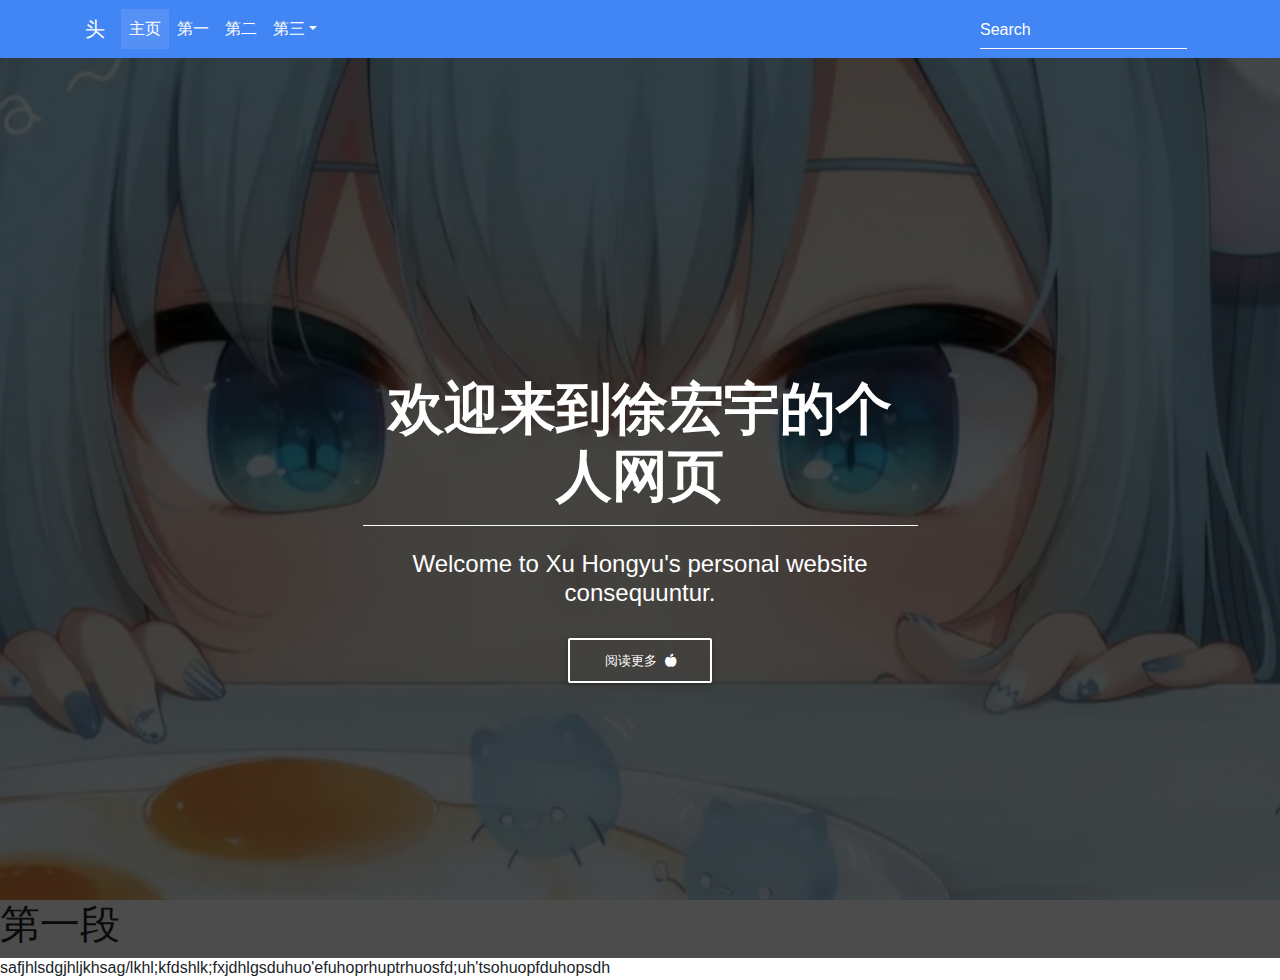
==== index.html @ ffb12f93 "Update index.html" ====
<!DOCTYPE html>
<html lang="en">

<head>
    <meta charset="UTF-8">
    <meta http-equiv="X-UA-Compatible" content="IE=edge">
    <meta name="viewport" content="width=<device-width>, initial-scale=1.0">
    <!-- MDB icon -->
    <link rel="icon" href="picture/x.ico" type="image/x-icon">
    <!-- Font Awesome -->
    <link rel="stylesheet" href="https://use.fontawesome.com/releases/v5.11.2/css/all.css">
    <!-- Bootstrap core CSS -->
    <link rel="stylesheet" href="css/bootstrap.min.css">
    <!-- Material Design Bootstrap -->
    <link rel="stylesheet" href="css/mdb.min.css">
    <!-- Your custom styles (optional) -->
    <link rel="stylesheet" href="css/style.css">
    <title>徐宏宇的个人网站主页</title>
</head>

<body>

    <!-- start your project here -->
    <!--Main Navigation-->
    <header>
        <nav class="navbar navbar-expand-lg navbar-dark primary-color">

            <div class="container">

                <!-- Navbar brand -->
                <a class="navbar-brand" href="#">头</a>

                <!-- Collapse button -->
                <button class="navbar-toggler" type="button" data-toggle="collapse" data-target="#basicExampleNav"
                    aria-controls="basicExampleNav" aria-expanded="false" aria-label="Toggle navigation">
                    <span class="navbar-toggler-icon"></span>
                </button>

                <!-- Collapsible content -->
                <div class="collapse navbar-collapse" id="basicExampleNav">

                    <!-- Links -->
                    <ul class="navbar-nav mr-auto">
                        <li class="nav-item active">
                            <a class="nav-link" href="#">主页
                                <span class="sr-only">(current)</span>
                            </a>
                        </li>
                        <li class="nav-item">
                            <a class="nav-link" href="#">第一</a>
                        </li>
                        <li class="nav-item">
                            <a class="nav-link" href="#">第二</a>
                        </li>

                        <!-- Dropdown -->
                        <li class="nav-item dropdown">
                            <a class="nav-link dropdown-toggle" id="navbarDropdownMenuLink" data-toggle="dropdown"
                                aria-haspopup="true" aria-expanded="false">第三</a>
                            <div class="dropdown-menu dropdown-primary" aria-labelledby="navbarDropdownMenuLink">
                                <a class="dropdown-item" href="#">1</a>
                                <a class="dropdown-item" href="#">2</a>
                                <a class="dropdown-item" href="#">3</a>
                            </div>
                        </li>

                    </ul>
                    <!-- Links -->

                    <form class="form-inline">
                        <div class="md-form my-0">
                            <input class="form-control mr-sm-2" type="text" placeholder="Search" aria-label="Search">
                        </div>
                    </form>
                </div>
                <!-- Collapsible content -->

            </div>

        </nav>
            <div id="intro" class="view">

                <div class="mask rgba-black-strong">

                    <div class="container-fluid d-flex align-items-center justify-content-center h-100">

                        <div class="row d-flex justify-content-center text-center">

                            <div class="col-md-10">

                                <!-- Heading -->
                                <h2 class="display-4 font-weight-bold white-text pt-5 mb-2">欢迎来到徐宏宇的个人网页</h2>

                                <!-- Divider -->
                                <hr class="hr-light">

                                <!-- Description -->
                                <h4 class="white-text my-4">
                                    Welcome to Xu Hongyu's personal website
                                    consequuntur.</h4>
                                <button type="button" class="btn btn-outline-white">阅读更多<i
                                        class="fas fa-apple-alt ml-2"></i></button>

                            </div>

                        </div>

                    </div>

                </div>

            </div>
            <!--/.Mask-->
        

    </header>
    <!--Main Navigation-->

    <!--Main layout-->
    <main>
        <section id="my1">

            <h1>
                第一段
            </h1>
            <row>
                safjhlsdgjhljkhsag/lkhl;kfdshlk;fxjdhlgsduhuo'efuhoprhuptrhuosfd;uh'tsohuopfduhopsdh
                
            </row>
        </section>

    </main>
    <!--Main layout-->

    <!--Footer-->
    <footer>

    </footer>
    <!--Footer-->
    <!-- end your project here -->
    <!-- jQuery -->
    <script type="text/javascript" src="js/jquery.min.js"></script>
    <!-- Bootstrap tooltips -->
    <script type="text/javascript" src="js/popper.min.js"></script>
    <!-- Bootstrap core JavaScript -->
    <script type="text/javascript" src="js/bootstrap.min.js"></script>
    <!-- MDB core JavaScript -->
    <script type="text/javascript" src="js/mdb.min.js"></script>
    <!-- Your custom scripts (optional) -->
    <script type="text/javascript">

    </script>
</body>

</html>
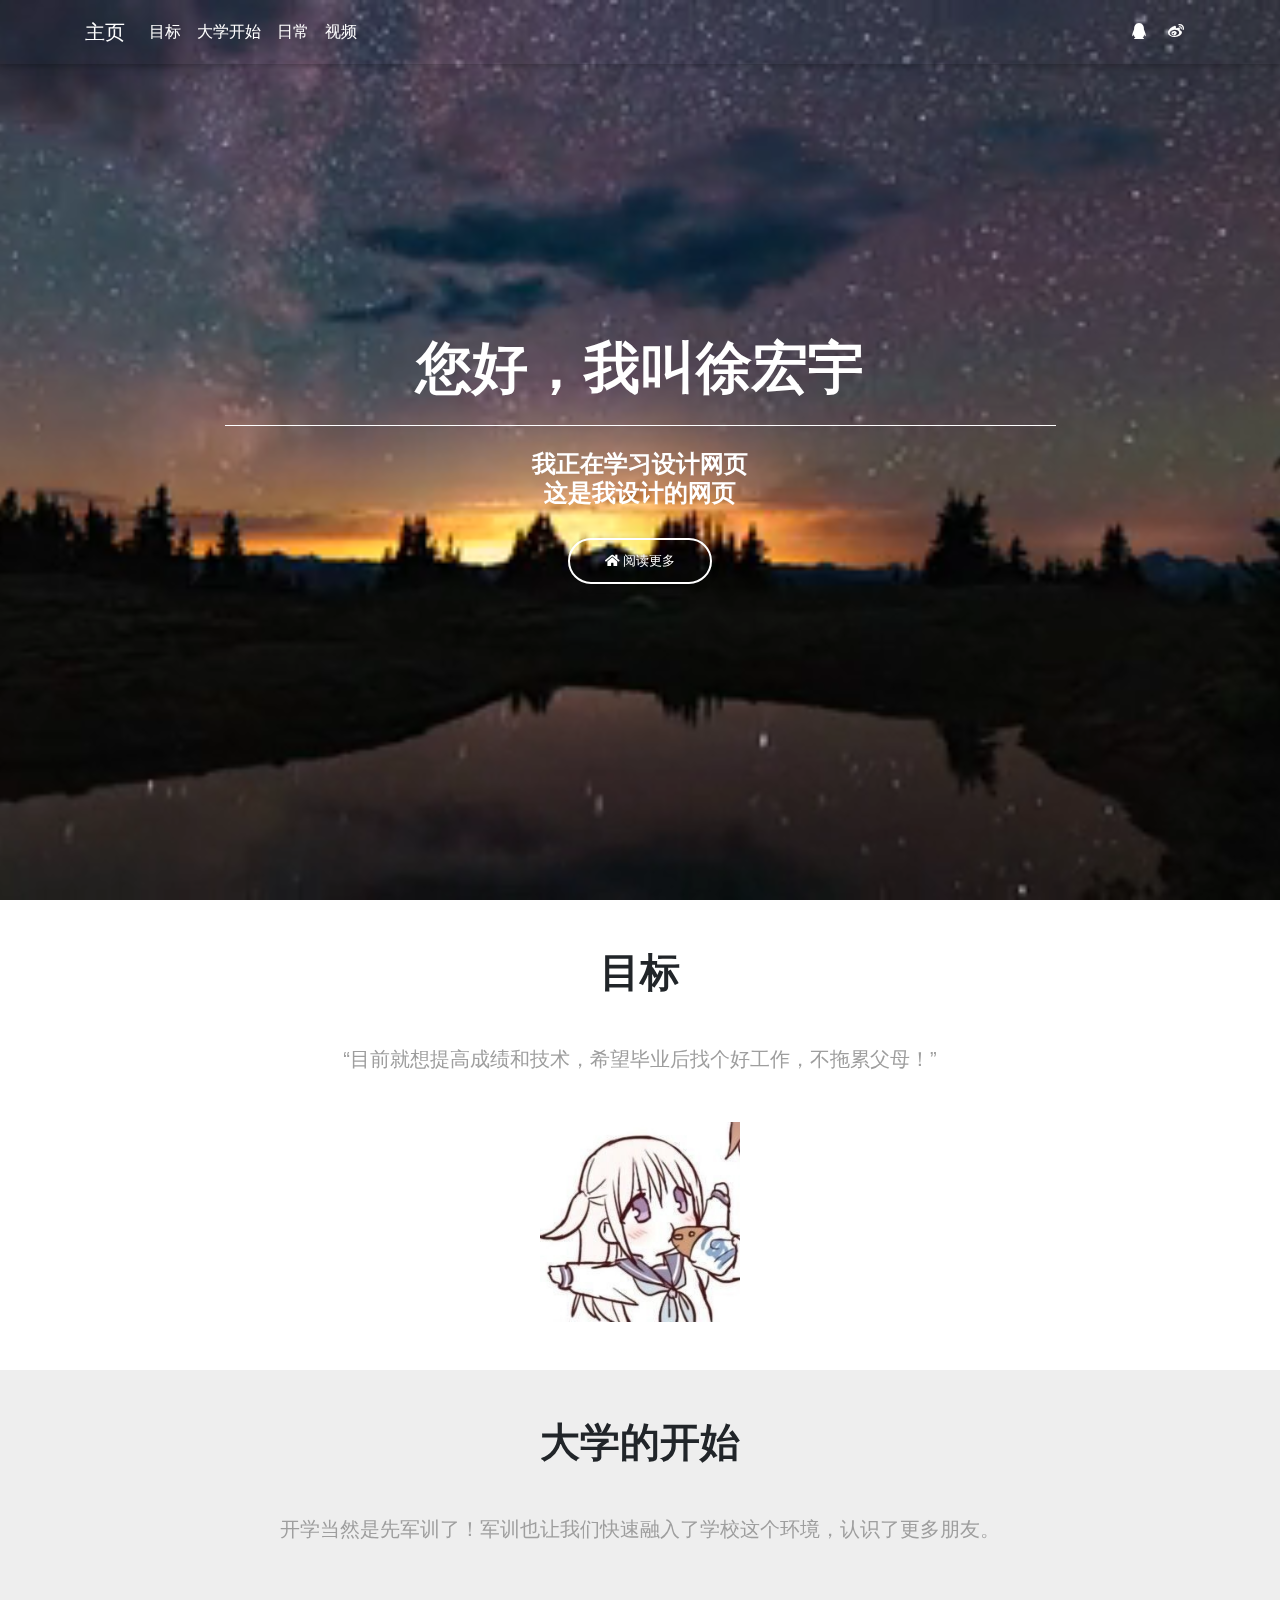
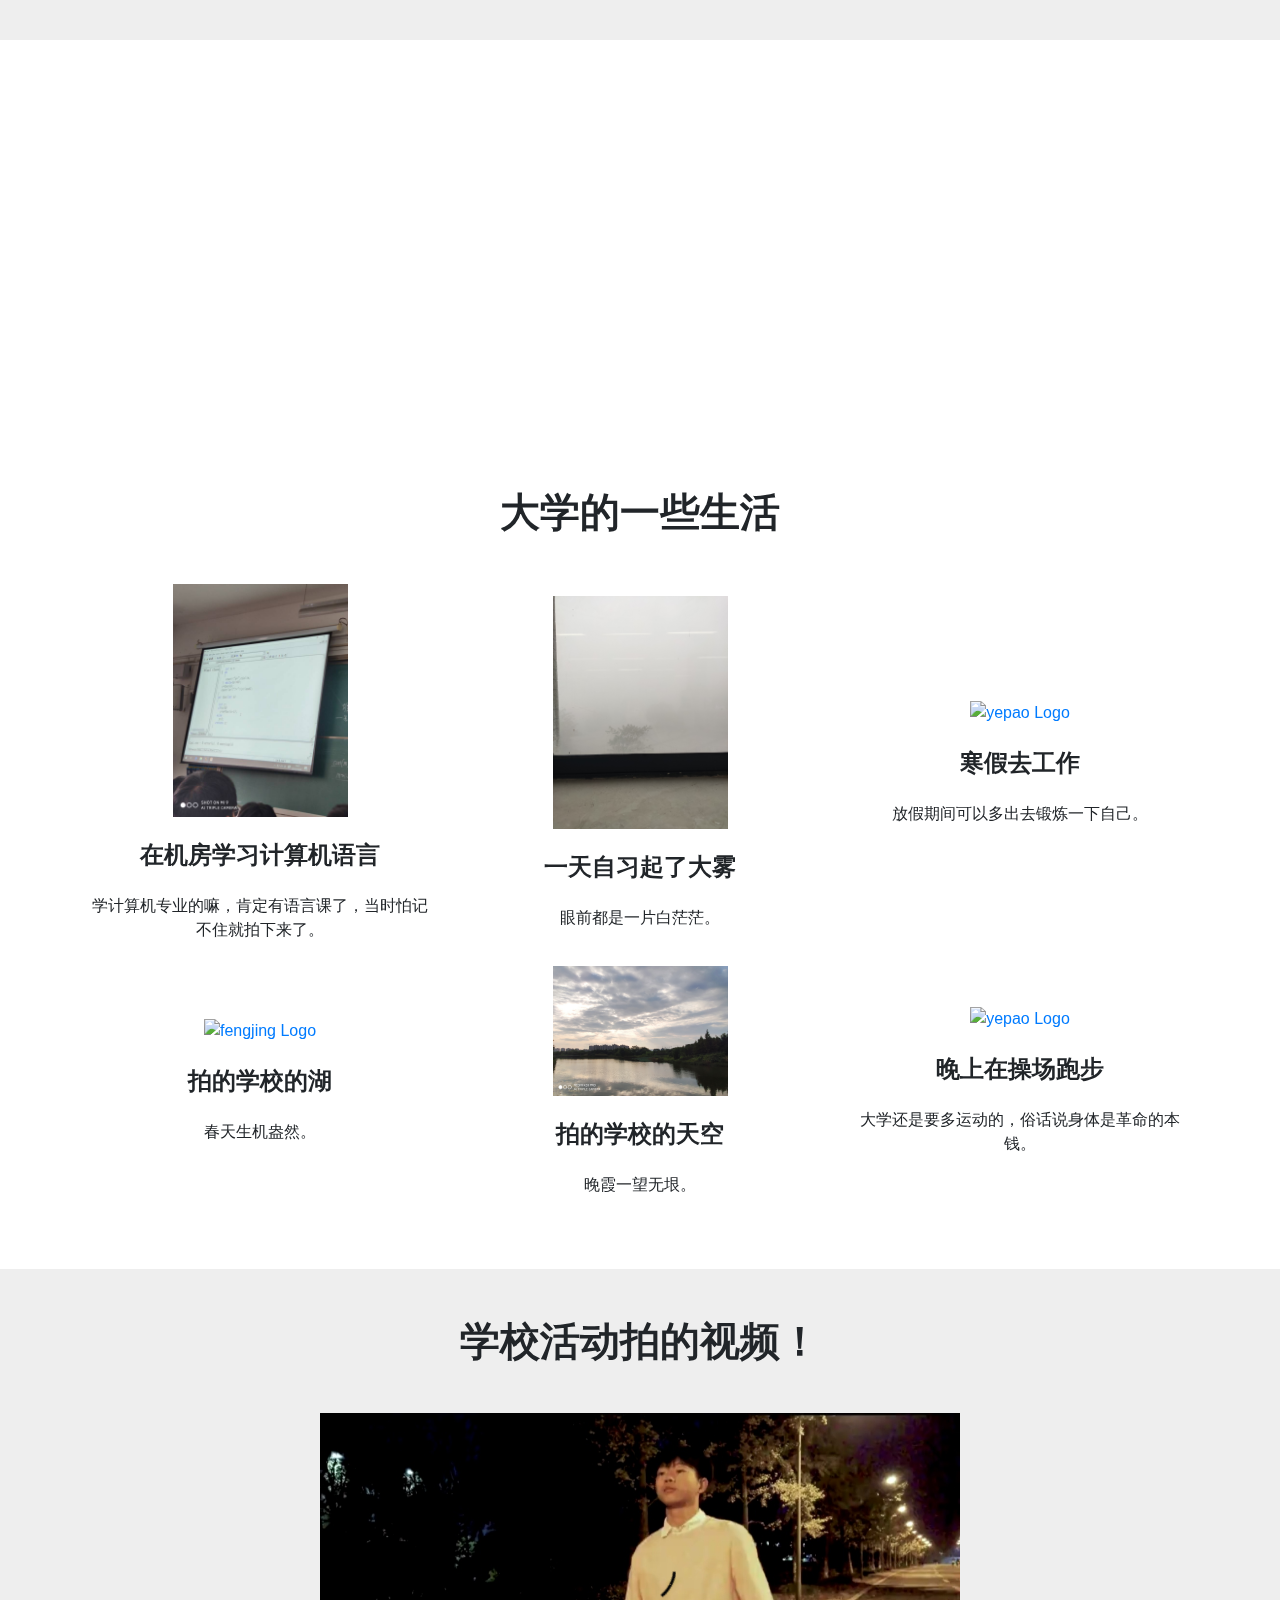
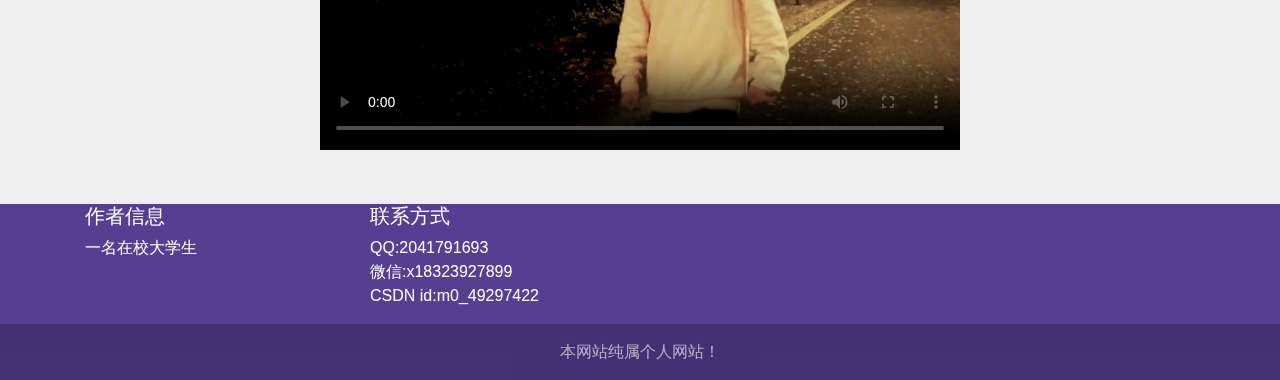
==== commit 3c5b5d7e: "4" ====
--- a/index.html
+++ b/index.html
@@ -23,118 +23,259 @@
     <!-- start your project here -->
     <!--Main Navigation-->
     <header>
-        <nav class="navbar navbar-expand-lg navbar-dark primary-color">
-
+
+        <!-- Navbar -->
+        <nav class="navbar navbar-expand-lg navbar-dark fixed-top scrolling-navbar">
             <div class="container">
-
-                <!-- Navbar brand -->
-                <a class="navbar-brand" href="#">头</a>
-
-                <!-- Collapse button -->
-                <button class="navbar-toggler" type="button" data-toggle="collapse" data-target="#basicExampleNav"
-                    aria-controls="basicExampleNav" aria-expanded="false" aria-label="Toggle navigation">
+                <a class="navbar-brand" href="#">主页</a>
+                <button class="navbar-toggler" type="button" data-toggle="collapse" data-target="#navbarTogglerDemo02"
+                    aria-controls="navbarTogglerDemo02" aria-expanded="false" aria-label="Toggle navigation">
                     <span class="navbar-toggler-icon"></span>
                 </button>
-
-                <!-- Collapsible content -->
-                <div class="collapse navbar-collapse" id="basicExampleNav">
-
-                    <!-- Links -->
-                    <ul class="navbar-nav mr-auto">
-                        <li class="nav-item active">
-                            <a class="nav-link" href="#">主页
-                                <span class="sr-only">(current)</span>
+                <div class="collapse navbar-collapse" id="navbarTogglerDemo02">
+                    <ul class="navbar-nav mr-auto smooth-scroll">
+                        <li class="nav-item">
+                            <a class="nav-link" href="#first" data-offset="90">目标</a>
+                        </li>
+                        <li class="nav-item">
+                            <a class="nav-link" href="#secend" data-offset="90">大学开始</a>
+                        </li>
+                        <li class="nav-item">
+                            <a class="nav-link" href="#third" data-offset="90">日常</a>
+                        </li>
+                        <li class="nav-item">
+                            <a class="nav-link" href="#four" data-offset="90">视频</a>
+                        </li>
+                    </ul>
+                    <!-- Social Icon  -->
+                    <ul class="navbar-nav nav-flex-icons">
+                        <li class="nav-item">
+                            <a class="nav-link" href="https://www.qq.com/">
+                                <i class="fab fa-qq light-green-text-2"></i>
                             </a>
                         </li>
                         <li class="nav-item">
-                            <a class="nav-link" href="#">第一</a>
-                        </li>
-                        <li class="nav-item">
-                            <a class="nav-link" href="#">第二</a>
-                        </li>
-
-                        <!-- Dropdown -->
-                        <li class="nav-item dropdown">
-                            <a class="nav-link dropdown-toggle" id="navbarDropdownMenuLink" data-toggle="dropdown"
-                                aria-haspopup="true" aria-expanded="false">第三</a>
-                            <div class="dropdown-menu dropdown-primary" aria-labelledby="navbarDropdownMenuLink">
-                                <a class="dropdown-item" href="#">1</a>
-                                <a class="dropdown-item" href="#">2</a>
-                                <a class="dropdown-item" href="#">3</a>
-                            </div>
-                        </li>
-
+                            <a class="nav-link" href="https://www.weibo.com/">
+                                <i class="fab fa-weibo light-green-text-2"></i>
+                            </a>
+                        </li>
                     </ul>
-                    <!-- Links -->
-
-                    <form class="form-inline">
-                        <div class="md-form my-0">
-                            <input class="form-control mr-sm-2" type="text" placeholder="Search" aria-label="Search">
-                        </div>
-                    </form>
-                </div>
-                <!-- Collapsible content -->
-
-            </div>
-
+                </div>
+            </div>
         </nav>
-            <div id="intro" class="view">
-
-                <div class="mask rgba-black-strong">
-
-                    <div class="container-fluid d-flex align-items-center justify-content-center h-100">
-
-                        <div class="row d-flex justify-content-center text-center">
-
-                            <div class="col-md-10">
-
-                                <!-- Heading -->
-                                <h2 class="display-4 font-weight-bold white-text pt-5 mb-2">欢迎来到徐宏宇的个人网页</h2>
-
-                                <!-- Divider -->
-                                <hr class="hr-light">
-
-                                <!-- Description -->
-                                <h4 class="white-text my-4">
-                                    Welcome to Xu Hongyu's personal website
-                                    consequuntur.</h4>
-                                <button type="button" class="btn btn-outline-white">阅读更多<i
-                                        class="fas fa-apple-alt ml-2"></i></button>
-
-                            </div>
-
-                        </div>
-
-                    </div>
-
-                </div>
-
-            </div>
-            <!--/.Mask-->
-        
+        <div class="view ">
+
+            <video class="video-intro" playsinline autoplay muted loop>
+                <source src="img/mp4/sky.mp4" type="video/mp4">
+                <!--Grid column-->
+            </video>
+            <div class="mask d-flex justify-content-center align-items-center">
+                <!-- Content -->
+                <div class="container px-md-3 px-sm-0">
+                    <!--Grid row-->
+                    <div class="row wow fadeIn">
+                        <!--Grid column-->
+                        <div class="col-md-12 mb-4 white-text text-center wow fadeIn">
+                            <h3 class="display-4 font-weight-bold white-text text-center mb-0 pt-md-5 pt-5">
+                                您好，我叫徐宏宇</h3>
+
+                            <hr class="hr-light my-4 w-75">
+                            <h4 class="subtext-header font-weight-bold mt-2 mb-4 text-yellow-50">
+                                我正在学习设计网页
+                                <br>
+                                这是我设计的网页
+                            </h4>
+                            <a href="#first" class="btn btn-rounded btn-outline-white">
+                                <i class="fas fa-home "></i> 阅读更多
+                            </a>
+                        </div>
+                        <!--Grid column-->
+                    </div>
+                    <!--Grid row-->
+                </div>
+                <!-- Content -->
+            </div>
+            <!-- Mask & flexbox options-->
+        </div>
+
 
     </header>
     <!--Main Navigation-->
 
     <!--Main layout-->
     <main>
-        <section id="my1">
-
-            <h1>
-                第一段
+        <section id="first" class="text-center py-5">
+            <div class="container">
+                <h1 class="h1-responsive font-weight-bold text-center mb-5">
+                    目标
+                </h1>
+
+                <p class="lead grey-text text-center w-responsive mx-auto mb-5">
+                    “目前就想提高成绩和技术，希望毕业后找个好工作，不拖累父母！”
+                </p>
+
+                <a href="/img/cute.jpg" target="_blank"><img src="/img/cute.jpg" alt="cute Logo" width="200"
+                        height="200"></a>
+
+            </div>
+        </section>
+        <section id="secend" class="text-center py-5" style="background-color: #eee" ;>
+            <div class="container">
+                <h1 class="h1-responsive font-weight-bold text-center mb-5">
+                    大学的开始
+                </h1>
+                <P class="lead grey-text text-center w-responsive mx-auto mb-5">
+                    开学当然是先军训了！军训也让我们快速融入了学校这个环境，认识了更多朋友。
+                </P>
+            </div>
+        </section>
+        <div class="streak streak-md streak-photo" style="background-image:url(/img/军训.jpg)">
+            <div class="flex-center white-text rgba-black-light pattern-1">
+                <ul class="mb-0 list-unstyled">
+                    <li>
+
+                    </li>
+                </ul>
+            </div>
+        </div>
+        <section id="third" class="text-center py-5">
+            <h1 class="h1-responsive text-center font-weight-bold mb-5">
+                大学的一些生活
             </h1>
-            <row>
-                safjhlsdgjhljkhsag/lkhl;kfdshlk;fxjdhlgsduhuo'efuhoprhuptrhuosfd;uh'tsohuopfduhopsdh
-                
-            </row>
+            <div class="container">
+                <div class="row flex-center">
+                    <div class="col-lg-4 col-md-12 mb-4">
+                        <div class=" overlay ">
+                            <a href="/img/学习.jpg" target="_blank"><img class="picture" src="/img/学习.jpg"
+                                    alt="xuexi Logo"></a>
+                        </div>
+                        <h4 class="my-4 font-weight-bold">
+                            在机房学习计算机语言
+                        </h4>
+                        <p>学计算机专业的嘛，肯定有语言课了，当时怕记不住就拍下来了。</p>
+                    </div>
+                    <div class="col-lg-4 col-md-12 mb-4">
+                        <div class=" overlay ">
+                            <a href="/img/雾.jpg" target="_blank"><img class="picture" src="/img/雾.jpg"
+                                    alt="fengjing Logo"></a>
+                        </div>
+                        <h4 class="my-4 font-weight-bold">
+                            一天自习起了大雾
+                        </h4>
+                        <p>眼前都是一片白茫茫。</p>
+                    </div>
+                    <div class="col-lg-4 col-md-12 mb-4">
+                        <div class=" overlay ">
+                            <a href="/img/工作.jpg" target="_blank"><img class="picture" src="/img/工作.jpg"
+                                    alt="yepao Logo"></a>
+                        </div>
+                        <h4 class="my-4 font-weight-bold">
+                            寒假去工作
+                        </h4>
+                        <p>放假期间可以多出去锻炼一下自己。</p>
+                    </div>
+                </div>
+                <div class="row flex-center">
+                    <div class="col-lg-4 col-md-12 mb-4">
+                        <div class=" overlay ">
+                            <a href="/img/风景1.jpg" target="_blank"><img class="picture" src="/img/风景1.jpg"
+                                    alt="fengjing Logo"></a>
+                        </div>
+                        <h4 class="my-4 font-weight-bold">
+                            拍的学校的湖
+                        </h4>
+                        <p>春天生机盎然。</p>
+                    </div>
+                    <div class="col-lg-4 col-md-12 mb-4">
+                        <div class=" overlay ">
+                            <a href="/img/风景2.jpg" target="_blank"><img class="picture" src="/img/风景2.jpg"
+                                    alt="fengjing Logo"></a>
+                        </div>
+                        <h4 class="my-4 font-weight-bold">
+                            拍的学校的天空
+                        </h4>
+                        <p>晚霞一望无垠。</p>
+                    </div>
+                    <div class="col-lg-4 col-md-12 mb-4">
+                        <div class=" overlay">
+                            <a href="/img/夜跑.jpg" target="_blank"><img class="picture" src="/img/夜跑.jpg"
+                                    alt="yepao Logo"></a>
+                        </div>
+                        <h4 class="my-4 font-weight-bold">
+                            晚上在操场跑步
+                        </h4>
+                        <p>大学还是要多运动的，俗话说身体是革命的本钱。</p>
+                    </div>
+                </div>
+
+            </div>
         </section>
-
+        <section id="four" class="text-center py-5" style="background-color: #eee" ;>
+            <h1 class="h1-responsive font-weight-bold text-center mb-5">学校活动拍的视频！</h1>
+            <video controls autobuffer="true" width="50%" poster="/img/dance.jpg">
+                <source src="/img/mp4/dance.mp4">
+                学校活动拍的视频！
+            </video>
+        </section>
     </main>
     <!--Main layout-->
-
     <!--Footer-->
-    <footer>
-
+    <footer class="page-footer  colorful-card">
+
+        <div class="container text-md-left">
+
+            <!-- Grid row -->
+            <div class="row ">
+
+                <!-- Grid column -->
+                <div class="col-md-3 mb-md-0 mb-3">
+
+                    <!-- Links -->
+                    <h5 class="text-uppercase">作者信息</h5>
+
+                    <ul class="list-unstyled">
+                        <li>
+                            <p>一名在校大学生</p>
+                        </li>
+                    </ul>
+
+                </div>
+                <!-- Grid column -->
+
+                <hr class="clearfix w-100 d-md-none pb-3">
+
+                <!-- Grid column -->
+                <div class="col-md-3 mb-md-0 mb-3">
+
+                    <!-- Links -->
+                    <h5 class="text-uppercase">联系方式</h5>
+
+                    <ul class="list-unstyled">
+                        <li>
+                            <a href="/img/QQ.jpg">QQ:2041791693</a>
+                        </li>
+                        <li>
+                            <a href="/img/微信.jpg">微信:x18323927899</a>
+                        </li>
+                        <li>
+                            <p>CSDN id:m0_49297422 </p>
+                        </li>
+                    </ul>
+
+                </div>
+                <!-- Grid column -->
+
+            </div>
+            <!-- Grid row -->
+
+        </div>
+        <!-- Footer Links -->
+
+        <!-- Copyright -->
+        <div class="footer-copyright text-center py-3">本网站纯属个人网站！
+            <a href=""> </a>
+        </div>
+        <!-- Copyright -->
     </footer>
     <!--Footer-->
     <!-- end your project here -->
@@ -148,7 +289,17 @@
     <script type="text/javascript" src="js/mdb.min.js"></script>
     <!-- Your custom scripts (optional) -->
     <script type="text/javascript">
-
+        // MDB Lightbox Init
+        $(function () {
+            $("#mdb-lightbox-ui").load("mdb-addons/mdb-lightbox-ui.html");
+        });
+        // 以下为动画效果新添加的两条语句
+        // Adding animations to the sections, 使用的是淡入, 你也可以试试zoomIn等动画
+        $("section").addClass("wow fadeIn");
+        // Animations Init, 注意必须放在ready方法中以防WOW对象没能加载成功
+        $(document).ready(function () {
+            new WOW().init();
+        });
     </script>
 </body>
 
--- a/css/style.css
+++ b/css/style.css
@@ -1,21 +1,44 @@
 html,
 body,
 header,
-#intro {
-    height: 100%;
+.view {
+  height: 100%;
+}
+@media (max-width: 740px) {
+  html,
+  body,
+  header,
+  .view {
+    height: 100vh;
+  }
 }
 
-#intro {
-    background: url(/picture/壁纸1.jpg)no-repeat center center fixed;
-    -webkit-background-size: cover; /* 针对Chrome, Safari, Edge等浏览器 */
-    -moz-background-size: cover;    /* 针对Firefox浏览器 */
-    -o-background-size: cover;      /* 针对Operallq */
-    background-size: cover;         /* 通用 */
+.top-nav-collapse ,.page-footer{
+  background-color: #563e91 !important;
 }
 
-.top-nav-collapse {
-  background-color: #24355C;
+.navbar:not(.top-nav-collapse) {
+  background: transparent !important;
+}
+
+@media (max-width: 991px) {
+  .navbar:not(.top-nav-collapse) {
+    background: #563e91 !important;
+  }
+}
+
+.rgba-gradient {
+  background: rgba(35, 7, 77, 0.6);  /* fallback for old browsers */
+  background: -webkit-linear-gradient(to right, rgba(204, 83, 51, 0.6), rgba(35, 7, 77, 0.6));  /* Chrome 10-25, Safari 5.1-6 */
+  background: linear-gradient(to right, rgba(204, 83, 51, 0.6), rgba(35, 7, 77, 0.6)); /* W3C, IE 10+/ Edge, Firefox 16+, Chrome 26+, Opera 12+, Safari 7+ */
+}
+.background{
+  background-color: #1752db;
 }
 .streak.streak-photo {
   background-attachment: fixed;
-}+}
+img.picture{
+    width: 50%;
+    height: 50%;
+}
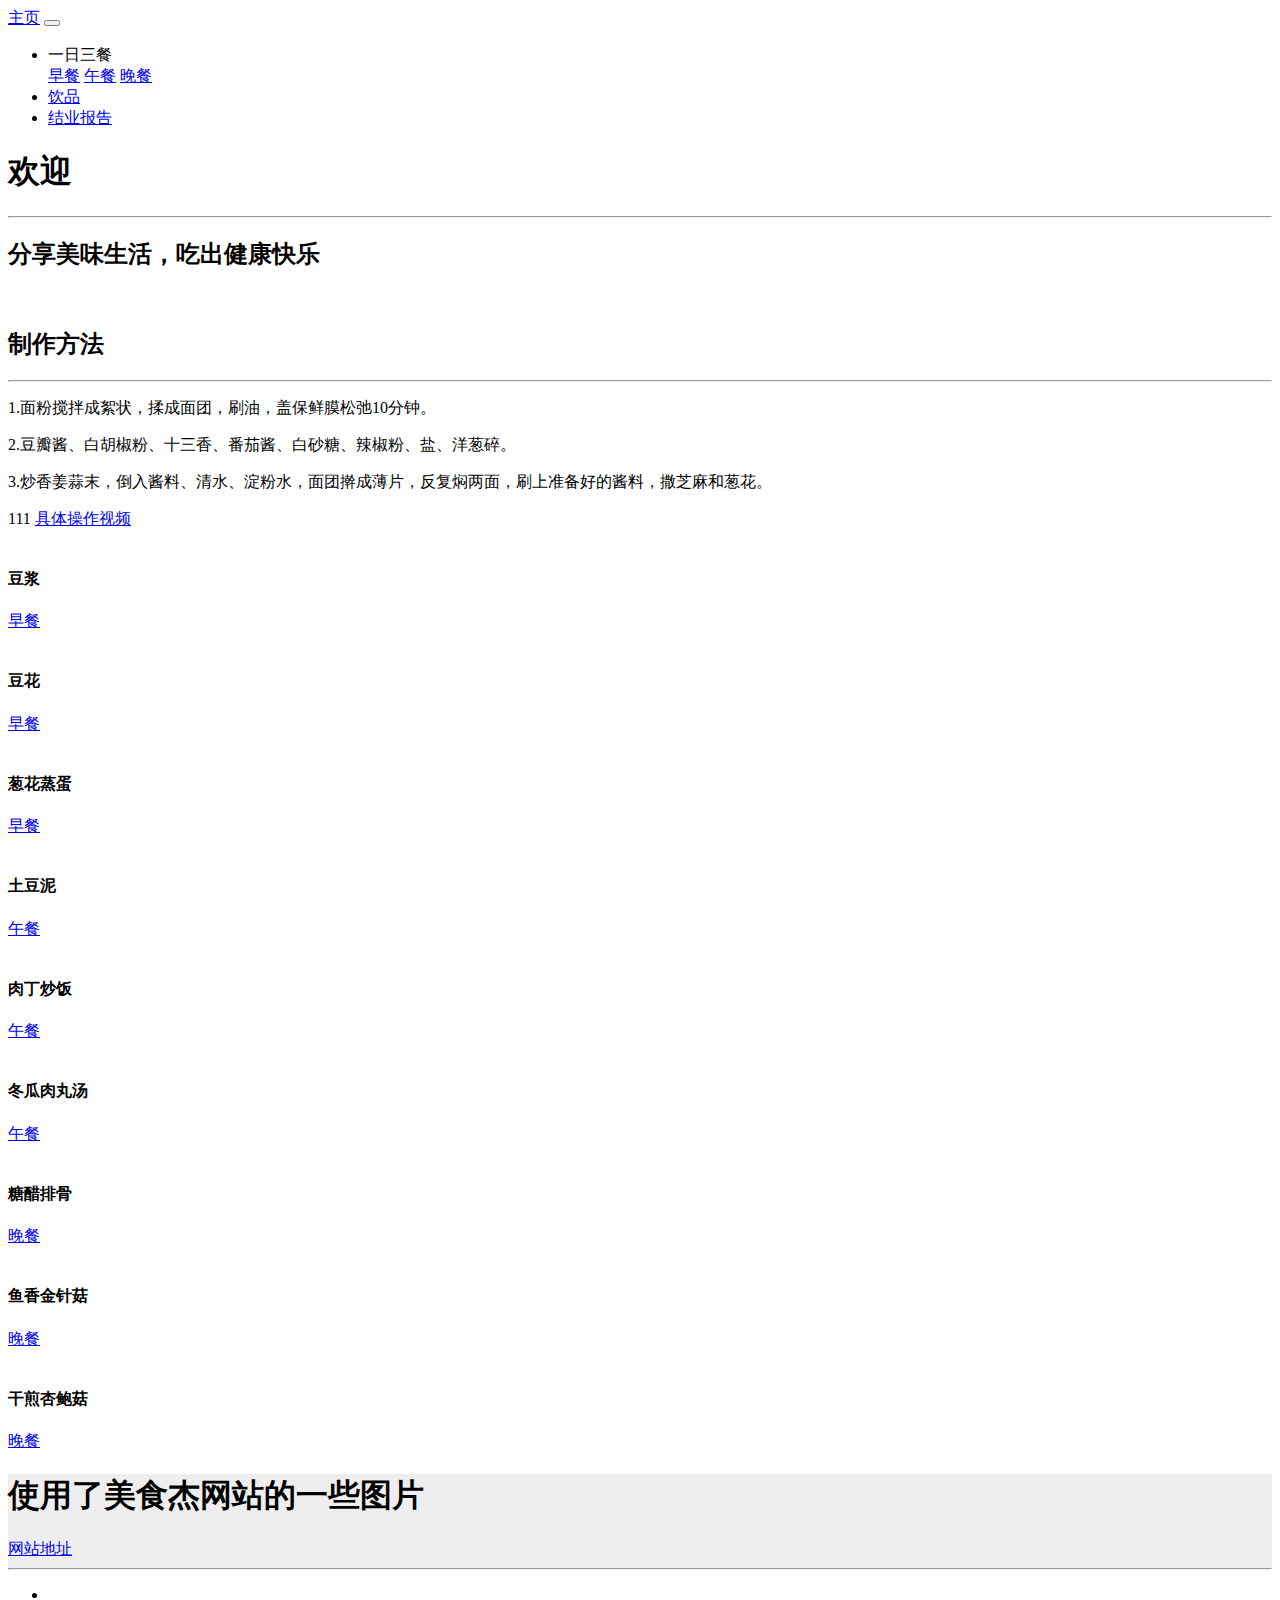
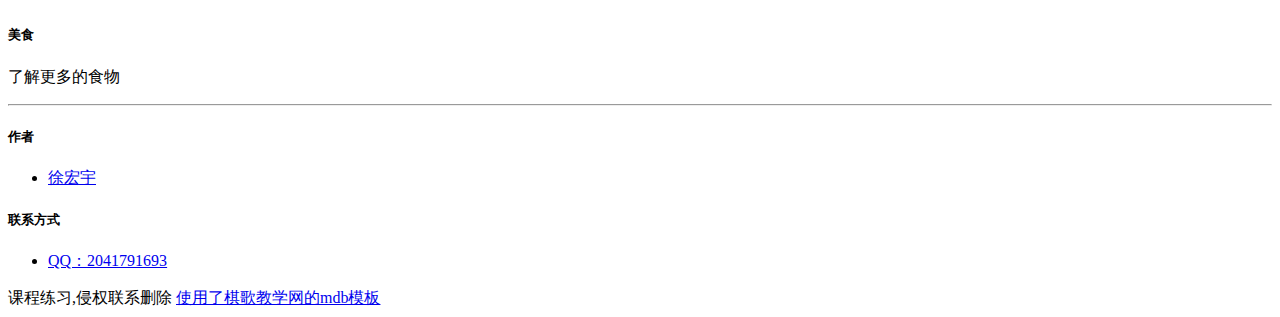
==== commit 95239870: "Add files via upload" ====
--- a/index.html
+++ b/index.html
@@ -1,306 +1,493 @@
-<!DOCTYPE html>
-<html lang="en">
-
-<head>
-    <meta charset="UTF-8">
-    <meta http-equiv="X-UA-Compatible" content="IE=edge">
-    <meta name="viewport" content="width=<device-width>, initial-scale=1.0">
-    <!-- MDB icon -->
-    <link rel="icon" href="picture/x.ico" type="image/x-icon">
-    <!-- Font Awesome -->
-    <link rel="stylesheet" href="https://use.fontawesome.com/releases/v5.11.2/css/all.css">
-    <!-- Bootstrap core CSS -->
-    <link rel="stylesheet" href="css/bootstrap.min.css">
-    <!-- Material Design Bootstrap -->
-    <link rel="stylesheet" href="css/mdb.min.css">
-    <!-- Your custom styles (optional) -->
-    <link rel="stylesheet" href="css/style.css">
-    <title>徐宏宇的个人网站主页</title>
-</head>
-
-<body>
-
-    <!-- start your project here -->
-    <!--Main Navigation-->
-    <header>
-
-        <!-- Navbar -->
-        <nav class="navbar navbar-expand-lg navbar-dark fixed-top scrolling-navbar">
-            <div class="container">
-                <a class="navbar-brand" href="#">主页</a>
-                <button class="navbar-toggler" type="button" data-toggle="collapse" data-target="#navbarTogglerDemo02"
-                    aria-controls="navbarTogglerDemo02" aria-expanded="false" aria-label="Toggle navigation">
-                    <span class="navbar-toggler-icon"></span>
-                </button>
-                <div class="collapse navbar-collapse" id="navbarTogglerDemo02">
-                    <ul class="navbar-nav mr-auto smooth-scroll">
-                        <li class="nav-item">
-                            <a class="nav-link" href="#first" data-offset="90">目标</a>
-                        </li>
-                        <li class="nav-item">
-                            <a class="nav-link" href="#secend" data-offset="90">大学开始</a>
-                        </li>
-                        <li class="nav-item">
-                            <a class="nav-link" href="#third" data-offset="90">日常</a>
-                        </li>
-                        <li class="nav-item">
-                            <a class="nav-link" href="#four" data-offset="90">视频</a>
-                        </li>
-                    </ul>
-                    <!-- Social Icon  -->
-                    <ul class="navbar-nav nav-flex-icons">
-                        <li class="nav-item">
-                            <a class="nav-link" href="https://www.qq.com/">
-                                <i class="fab fa-qq light-green-text-2"></i>
-                            </a>
-                        </li>
-                        <li class="nav-item">
-                            <a class="nav-link" href="https://www.weibo.com/">
-                                <i class="fab fa-weibo light-green-text-2"></i>
-                            </a>
-                        </li>
-                    </ul>
-                </div>
-            </div>
-        </nav>
-        <div class="view ">
-
-            <video class="video-intro" playsinline autoplay muted loop>
-                <source src="img/mp4/sky.mp4" type="video/mp4">
-                <!--Grid column-->
-            </video>
-            <div class="mask d-flex justify-content-center align-items-center">
-                <!-- Content -->
-                <div class="container px-md-3 px-sm-0">
-                    <!--Grid row-->
-                    <div class="row wow fadeIn">
-                        <!--Grid column-->
-                        <div class="col-md-12 mb-4 white-text text-center wow fadeIn">
-                            <h3 class="display-4 font-weight-bold white-text text-center mb-0 pt-md-5 pt-5">
-                                您好，我叫徐宏宇</h3>
-
-                            <hr class="hr-light my-4 w-75">
-                            <h4 class="subtext-header font-weight-bold mt-2 mb-4 text-yellow-50">
-                                我正在学习设计网页
-                                <br>
-                                这是我设计的网页
-                            </h4>
-                            <a href="#first" class="btn btn-rounded btn-outline-white">
-                                <i class="fas fa-home "></i> 阅读更多
-                            </a>
-                        </div>
-                        <!--Grid column-->
-                    </div>
-                    <!--Grid row-->
-                </div>
-                <!-- Content -->
-            </div>
-            <!-- Mask & flexbox options-->
-        </div>
-
-
-    </header>
-    <!--Main Navigation-->
-
-    <!--Main layout-->
-    <main>
-        <section id="first" class="text-center py-5">
-            <div class="container">
-                <h1 class="h1-responsive font-weight-bold text-center mb-5">
-                    目标
-                </h1>
-
-                <p class="lead grey-text text-center w-responsive mx-auto mb-5">
-                    “目前就想提高成绩和技术，希望毕业后找个好工作，不拖累父母！”
-                </p>
-
-                <a href="/img/cute.jpg" target="_blank"><img src="/img/cute.jpg" alt="cute Logo" width="200"
-                        height="200"></a>
-
-            </div>
-        </section>
-        <section id="secend" class="text-center py-5" style="background-color: #eee" ;>
-            <div class="container">
-                <h1 class="h1-responsive font-weight-bold text-center mb-5">
-                    大学的开始
-                </h1>
-                <P class="lead grey-text text-center w-responsive mx-auto mb-5">
-                    开学当然是先军训了！军训也让我们快速融入了学校这个环境，认识了更多朋友。
-                </P>
-            </div>
-        </section>
-        <div class="streak streak-md streak-photo" style="background-image:url(/img/军训.jpg)">
-            <div class="flex-center white-text rgba-black-light pattern-1">
-                <ul class="mb-0 list-unstyled">
-                    <li>
-
-                    </li>
-                </ul>
-            </div>
-        </div>
-        <section id="third" class="text-center py-5">
-            <h1 class="h1-responsive text-center font-weight-bold mb-5">
-                大学的一些生活
-            </h1>
-            <div class="container">
-                <div class="row flex-center">
-                    <div class="col-lg-4 col-md-12 mb-4">
-                        <div class=" overlay ">
-                            <a href="/img/学习.jpg" target="_blank"><img class="picture" src="/img/学习.jpg"
-                                    alt="xuexi Logo"></a>
-                        </div>
-                        <h4 class="my-4 font-weight-bold">
-                            在机房学习计算机语言
-                        </h4>
-                        <p>学计算机专业的嘛，肯定有语言课了，当时怕记不住就拍下来了。</p>
-                    </div>
-                    <div class="col-lg-4 col-md-12 mb-4">
-                        <div class=" overlay ">
-                            <a href="/img/雾.jpg" target="_blank"><img class="picture" src="/img/雾.jpg"
-                                    alt="fengjing Logo"></a>
-                        </div>
-                        <h4 class="my-4 font-weight-bold">
-                            一天自习起了大雾
-                        </h4>
-                        <p>眼前都是一片白茫茫。</p>
-                    </div>
-                    <div class="col-lg-4 col-md-12 mb-4">
-                        <div class=" overlay ">
-                            <a href="/img/工作.jpg" target="_blank"><img class="picture" src="/img/工作.jpg"
-                                    alt="yepao Logo"></a>
-                        </div>
-                        <h4 class="my-4 font-weight-bold">
-                            寒假去工作
-                        </h4>
-                        <p>放假期间可以多出去锻炼一下自己。</p>
-                    </div>
-                </div>
-                <div class="row flex-center">
-                    <div class="col-lg-4 col-md-12 mb-4">
-                        <div class=" overlay ">
-                            <a href="/img/风景1.jpg" target="_blank"><img class="picture" src="/img/风景1.jpg"
-                                    alt="fengjing Logo"></a>
-                        </div>
-                        <h4 class="my-4 font-weight-bold">
-                            拍的学校的湖
-                        </h4>
-                        <p>春天生机盎然。</p>
-                    </div>
-                    <div class="col-lg-4 col-md-12 mb-4">
-                        <div class=" overlay ">
-                            <a href="/img/风景2.jpg" target="_blank"><img class="picture" src="/img/风景2.jpg"
-                                    alt="fengjing Logo"></a>
-                        </div>
-                        <h4 class="my-4 font-weight-bold">
-                            拍的学校的天空
-                        </h4>
-                        <p>晚霞一望无垠。</p>
-                    </div>
-                    <div class="col-lg-4 col-md-12 mb-4">
-                        <div class=" overlay">
-                            <a href="/img/夜跑.jpg" target="_blank"><img class="picture" src="/img/夜跑.jpg"
-                                    alt="yepao Logo"></a>
-                        </div>
-                        <h4 class="my-4 font-weight-bold">
-                            晚上在操场跑步
-                        </h4>
-                        <p>大学还是要多运动的，俗话说身体是革命的本钱。</p>
-                    </div>
-                </div>
-
-            </div>
-        </section>
-        <section id="four" class="text-center py-5" style="background-color: #eee" ;>
-            <h1 class="h1-responsive font-weight-bold text-center mb-5">学校活动拍的视频！</h1>
-            <video controls autobuffer="true" width="50%" poster="/img/dance.jpg">
-                <source src="/img/mp4/dance.mp4">
-                学校活动拍的视频！
-            </video>
-        </section>
-    </main>
-    <!--Main layout-->
-    <!--Footer-->
-    <footer class="page-footer  colorful-card">
-
-        <div class="container text-md-left">
-
-            <!-- Grid row -->
-            <div class="row ">
-
-                <!-- Grid column -->
-                <div class="col-md-3 mb-md-0 mb-3">
-
-                    <!-- Links -->
-                    <h5 class="text-uppercase">作者信息</h5>
-
-                    <ul class="list-unstyled">
-                        <li>
-                            <p>一名在校大学生</p>
-                        </li>
-                    </ul>
-
-                </div>
-                <!-- Grid column -->
-
-                <hr class="clearfix w-100 d-md-none pb-3">
-
-                <!-- Grid column -->
-                <div class="col-md-3 mb-md-0 mb-3">
-
-                    <!-- Links -->
-                    <h5 class="text-uppercase">联系方式</h5>
-
-                    <ul class="list-unstyled">
-                        <li>
-                            <a href="/img/QQ.jpg">QQ:2041791693</a>
-                        </li>
-                        <li>
-                            <a href="/img/微信.jpg">微信:x18323927899</a>
-                        </li>
-                        <li>
-                            <p>CSDN id:m0_49297422 </p>
-                        </li>
-                    </ul>
-
-                </div>
-                <!-- Grid column -->
-
-            </div>
-            <!-- Grid row -->
-
-        </div>
-        <!-- Footer Links -->
-
-        <!-- Copyright -->
-        <div class="footer-copyright text-center py-3">本网站纯属个人网站！
-            <a href=""> </a>
-        </div>
-        <!-- Copyright -->
-    </footer>
-    <!--Footer-->
-    <!-- end your project here -->
-    <!-- jQuery -->
-    <script type="text/javascript" src="js/jquery.min.js"></script>
-    <!-- Bootstrap tooltips -->
-    <script type="text/javascript" src="js/popper.min.js"></script>
-    <!-- Bootstrap core JavaScript -->
-    <script type="text/javascript" src="js/bootstrap.min.js"></script>
-    <!-- MDB core JavaScript -->
-    <script type="text/javascript" src="js/mdb.min.js"></script>
-    <!-- Your custom scripts (optional) -->
-    <script type="text/javascript">
-        // MDB Lightbox Init
-        $(function () {
-            $("#mdb-lightbox-ui").load("mdb-addons/mdb-lightbox-ui.html");
-        });
-        // 以下为动画效果新添加的两条语句
-        // Adding animations to the sections, 使用的是淡入, 你也可以试试zoomIn等动画
-        $("section").addClass("wow fadeIn");
-        // Animations Init, 注意必须放在ready方法中以防WOW对象没能加载成功
-        $(document).ready(function () {
-            new WOW().init();
-        });
-    </script>
-</body>
-
+<!DOCTYPE html>
+<html>
+
+<head>
+  <meta charset="UTF-8">
+  <meta name="viewport" content="width=device-width, initial-scale=1, shrink-to-fit=no">
+  <meta http-equiv="x-ua-compatible" content="ie=edge">
+  <title>一日三餐</title>
+  <!-- MDB icon -->
+  <link rel="icon" href="picture/x.ico" type="image/x-icon">
+  <!-- Font Awesome -->
+  <link rel="stylesheet" href="https://use.fontawesome.com/releases/v5.11.2/css/all.css">
+  <!-- Bootstrap core CSS -->
+  <link rel="stylesheet" href="css/bootstrap.min.css">
+  <!-- Material Design Bootstrap -->
+  <link rel="stylesheet" href="css/mdb.min.css">
+  <!-- Your custom styles (optional) -->
+  <link rel="stylesheet" href="css/style.css">
+</head>
+
+<!--main-->
+
+<!-- start your project here -->
+<!--Main Navigation-->
+<header>
+  <!--Navbar-->
+  <nav class="navbar navbar-expand-lg navbar-dark primary-color">
+    <!-- Navbar brand -->
+    <a class="navbar-brand" href="#">主页</a>
+    <!-- Collapse button -->
+    <button class="navbar-toggler" type="button" data-toggle="collapse" data-target="#basicExampleNav"
+      aria-controls="basicExampleNav" aria-expanded="false" aria-label="Toggle navigation">
+      <span class="navbar-toggler-icon"></span>
+    </button>
+    <!-- Collapsible content -->
+    <div class="collapse navbar-collapse" id="basicExampleNav">
+      <!-- Links -->
+      <ul class="navbar-nav mr-auto">
+
+
+        <!-- Dropdown -->
+        <li class="nav-item dropdown active">
+          <a class="nav-link dropdown-toggle" id="navbarDropdownMenuLink" data-toggle="dropdown" aria-haspopup="true"
+            aria-expanded="false">一日三餐</a>
+          <div class="dropdown-menu dropdown-primary" aria-labelledby="navbarDropdownMenuLink">
+            <a class="dropdown-item" href=".//picture/style_one.html">早餐</a>
+            <a class="dropdown-item" href=".//picture/style_two.html">午餐</a>
+            <a class="dropdown-item" href=".//picture/style_three.html">晚餐</a>
+
+          </div>
+        </li>
+        <li class="nav-item">
+          <a class="nav-link" href=".//picture/style_four.html">饮品
+            <span class="sr-only">(current)</span>
+          </a>
+        </li>
+        <li class="nav-item">
+          <a class="nav-link" href=".//picture/style.html">结业报告
+            <span class="sr-only">(current)</span>
+          </a>
+        </li>
+      </ul>
+      <!-- Links -->
+    </div>
+    <!-- Collapsible content -->
+  </nav>
+  <!--/.Navbar-->
+  <div id="intro" class="view">
+
+    <div class="mask rgba-mdb-color-strong">
+
+      <div class="container-fluid d-flex align-items-center justify-content-center h-100">
+
+        <div class="row d-flex justify-content-center text-center">
+
+          <div class="col-md-10">
+
+            <!-- Heading -->
+            <h1 class="display-4 font-weight-bold white-text pt-5 mb-2">欢迎</h1>
+
+            <!-- Divider -->
+            <hr class="hr-light">
+
+            <!-- Description -->
+            <h2 class="white-text my-4">
+              分享美味生活，吃出健康快乐
+            </h2>
+
+
+          </div>
+
+        </div>
+
+      </div>
+
+    </div>
+
+  </div>
+</header>
+<!--Main Navigation-->
+
+<!--Main layout-->
+<main>
+  <!--Grid row 1-->
+  <div class="row">
+    <!--Grid column 1-->
+    <div class="col-md-7 mb-4">
+      <div class="view overlay z-depth-1-half">
+        <img src="/img/u=2957238167,4004349025&fm=11&gp=0.jpg" class="card-img-top" alt="">
+        <div class="mask rgba-white-light"></div>
+      </div>
+    </div>
+    <!--Grid column-->
+    <!--Grid column 2-->
+    <div class="col-md-5 mb-4">
+      <h2>制作方法</h2>
+      <hr>
+      <p>1.面粉搅拌成絮状，揉成面团，刷油，盖保鲜膜松弛10分钟。</p>
+      <p>2.豆瓣酱、白胡椒粉、十三香、番茄酱、白砂糖、辣椒粉、盐、洋葱碎。</p>
+      <p>3.炒香姜蒜末，倒入酱料、清水、淀粉水，面团擀成薄片，反复焖两面，刷上准备好的酱料，撒芝麻和葱花。</p>111
+      <a href="https://top1-video-public.cdn.bcebos.com/6575944b2104b7e4460bb2d2c0f712f61951566c.mp4"
+        class="btn btn-primary">具体操作视频</a>
+    </div>
+    <!--Grid column-->
+  </div>
+  <!--Grid row 2-->
+  <div class="row">
+
+    <!--Grid column-->
+    <div class="col-lg-4 col-md-12">
+
+      <!--Card-->
+      <div class="card">
+
+        <!--Card image-->
+        <div class="view overlay">
+          <img src="/img/water.jpg" class="card-img-top" alt="">
+          <a href="#">
+            <div class="mask rgba-white-slight"></div>
+          </a>
+        </div>
+
+        <!--Card content-->
+        <div class="card-body">
+          <!--Title-->
+          <h4 class="card-title">豆浆</h4>
+          <!--Text-->
+          <a href="#!" class="btn btn-primary">早餐</a>
+        </div>
+
+      </div>
+      <!--/.Card-->
+
+    </div>
+    <!--Grid column-->
+
+    <!--Grid column-->
+    <div class="col-lg-4 col-md-6">
+
+      <!--Card-->
+      <div class="card">
+
+        <!--Card image-->
+        <div class="view overlay">
+          <img src="/img/douhua.jpg" class="card-img-top" alt="">
+          <a href="#">
+            <div class="mask rgba-white-slight"></div>
+          </a>
+        </div>
+
+        <!--Card content-->
+        <div class="card-body">
+          <!--Title-->
+          <h4 class="card-title">豆花</h4>
+          <!--Text-->
+          <a href="#" class="btn btn-primary">早餐</a>
+        </div>
+
+      </div>
+      <!--/.Card-->
+
+    </div>
+    <!--Grid column-->
+
+    <!--Grid column-->
+    <div class="col-lg-4 col-md-6">
+
+      <!--Card-->
+      <div class="card">
+
+        <!--Card image-->
+        <div class="view overlay">
+          <img src="/img/zhengdan.jpg" class="card-img-top" alt="">
+          <a href="#">
+            <div class="mask rgba-white-slight"></div>
+          </a>
+        </div>
+
+        <!--Card content-->
+        <div class="card-body">
+          <!--Title-->
+          <h4 class="card-title">葱花蒸蛋</h4>
+          <!--Text-->
+          <a href="#" class="btn btn-primary">早餐</a>
+        </div>
+
+      </div>
+      <!--/.Card-->
+
+    </div>
+    <!--Grid column-->
+
+  </div>
+  <!--Grid row-->
+  <div class="row">
+
+    <!--Grid column-->
+    <div class="col-lg-4 col-md-12">
+
+      <!--Card-->
+      <div class="card">
+
+        <!--Card image-->
+        <div class="view overlay">
+          <img src="/img/a3153345_146683296090005.jpg" class="card-img-top" alt="">
+          <a href="#">
+            <div class="mask rgba-white-slight"></div>
+          </a>
+        </div>
+
+        <!--Card content-->
+        <div class="card-body">
+          <!--Title-->
+          <h4 class="card-title">土豆泥</h4>
+          <!--Text-->
+          <a href="#!" class="btn btn-primary">午餐</a>
+        </div>
+
+      </div>
+      <!--/.Card-->
+
+    </div>
+    <!--Grid column-->
+
+    <!--Grid column-->
+    <div class="col-lg-4 col-md-6">
+
+      <!--Card-->
+      <div class="card">
+
+        <!--Card image-->
+        <div class="view overlay">
+          <img src="/img/a1364519_41407.jpg" class="card-img-top" alt="">
+          <a href="#">
+            <div class="mask rgba-white-slight"></div>
+          </a>
+        </div>
+
+        <!--Card content-->
+        <div class="card-body">
+          <!--Title-->
+          <h4 class="card-title">肉丁炒饭</h4>
+          <!--Text-->
+          <a href="#" class="btn btn-primary">午餐</a>
+        </div>
+
+      </div>
+      <!--/.Card-->
+
+    </div>
+    <!--Grid column-->
+
+    <!--Grid column-->
+    <div class="col-lg-4 col-md-6">
+
+      <!--Card-->
+      <div class="card">
+
+        <!--Card image-->
+        <div class="view overlay">
+          <img src="/img/94ff3d86d758842339b9fe754e0bb0a5.jpg" class="card-img-top" alt="">
+          <a href="#">
+            <div class="mask rgba-white-slight"></div>
+          </a>
+        </div>
+
+        <!--Card content-->
+        <div class="card-body">
+          <!--Title-->
+          <h4 class="card-title">冬瓜肉丸汤</h4>
+          <!--Text-->
+          <a href="#" class="btn btn-primary">午餐</a>
+        </div>
+
+      </div>
+      <!--/.Card-->
+
+    </div>
+    <!--Grid column-->
+
+  </div>
+  <!--Grid row-->
+  <div class="row">
+
+    <!--Grid column-->
+    <div class="col-lg-4 col-md-12">
+
+      <!--Card-->
+      <div class="card">
+
+        <!--Card image-->
+        <div class="view overlay">
+          <img src="/img/s1306355_150556676440311.jpg" class="card-img-top" alt="">
+          <a href="#">
+            <div class="mask rgba-white-slight"></div>
+          </a>
+        </div>
+
+        <!--Card content-->
+        <div class="card-body">
+          <!--Title-->
+          <h4 class="card-title">糖醋排骨</h4>
+          <!--Text-->
+          <a href="#!" class="btn btn-primary">晚餐</a>
+        </div>
+
+      </div>
+      <!--/.Card-->
+
+    </div>
+    <!--Grid column-->
+
+    <!--Grid column-->
+    <div class="col-lg-4 col-md-6">
+
+      <!--Card-->
+      <div class="card">
+
+        <!--Card image-->
+        <div class="view overlay">
+          <img src="/img/s4420184_148696873302377.jpg" class="card-img-top" alt="">
+          <a href="#">
+            <div class="mask rgba-white-slight"></div>
+          </a>
+        </div>
+
+        <!--Card content-->
+        <div class="card-body">
+          <!--Title-->
+          <h4 class="card-title">鱼香金针菇</h4>
+          <!--Text-->
+          <a href="#" class="btn btn-primary">晚餐</a>
+        </div>
+
+      </div>
+      <!--/.Card-->
+
+    </div>
+    <!--Grid column-->
+
+    <!--Grid column-->
+    <div class="col-lg-4 col-md-6">
+
+      <!--Card-->
+      <div class="card">
+
+        <!--Card image-->
+        <div class="view overlay">
+          <img src="/img/s2660223_143589401062518.jpg" class="card-img-top" alt="">
+          <a href="#">
+            <div class="mask rgba-white-slight"></div>
+          </a>
+        </div>
+
+        <!--Card content-->
+        <div class="card-body">
+          <!--Title-->
+          <h4 class="card-title">干煎杏鲍菇</h4>
+          <!--Text-->
+          <a href="#" class="btn btn-primary">晚餐</a>
+        </div>
+
+      </div>
+      <!--/.Card-->
+
+    </div>
+    <!--Grid column-->
+
+  </div>
+  <section id="secend" class="text-center py-5" style="background-color: #eee" ;>
+    <div class="container">
+      <h1 class="h1-responsive font-weight-bold text-center mb-5">
+        使用了美食杰网站的一些图片
+      </h1>
+
+      <a class="" href="https://www.meishij.net/">网站地址</a>
+    </div>
+    <hr class="my-5">
+  </section>
+  <div class="streak streak-md streak-photo" style="background-image:url(/img/摄图网_501406207_九宫格火锅（非企业商用）.jpg)">
+    <div class="flex-center white-text rgba-black-light pattern-1">
+      <ul class="mb-0 list-unstyled">
+        <li>
+
+        </li>
+      </ul>
+    </div>
+  </div>
+</main>
+<!--Main layout-->
+
+<!--Footer-->
+<!-- Footer -->
+<footer class="page-footer font-small blue pt-4 mt-4">
+
+  <!-- Footer Links -->
+  <div class="container-fluid text-center text-md-left">
+
+    <!-- Grid row -->
+    <div class="row">
+
+      <!-- Grid column -->
+      <div class="col-md-6 mt-md-0 mt-3">
+
+        <!-- Content -->
+        <h5 class="text-uppercase">美食</h5>
+        <p>了解更多的食物</p>
+
+      </div>
+      <!-- Grid column -->
+
+      <hr class="clearfix w-100 d-md-none pb-3">
+
+      <!-- Grid column -->
+      <div class="col-md-3 mb-md-0 mb-3">
+
+        <!-- Links -->
+        <h5 class="text-uppercase">作者</h5>
+
+        <ul class="list-unstyled">
+          <li>
+            <a href="#!">徐宏宇</a>
+          </li>
+        </ul>
+
+      </div>
+      <!-- Grid column -->
+
+      <!-- Grid column -->
+      <div class="col-md-3 mb-md-0 mb-3">
+
+        <!-- Links -->
+        <h5 class="text-uppercase">联系方式</h5>
+
+        <ul class="list-unstyled">
+          <li>
+            <a href="#!">QQ：2041791693</a>
+          </li>
+        </ul>
+
+      </div>
+      <!-- Grid column -->
+
+    </div>
+    <!-- Grid row -->
+
+  </div>
+  <!-- Footer Links -->
+
+  <!-- Copyright -->
+  <div class="footer-copyright text-center py-3">课程练习,侵权联系删除
+    <a href="https://qige.io">使用了棋歌教学网的mdb模板
+    </a>
+  </div>
+  <!-- Copyright -->
+
+</footer>
+<!-- Footer -->
+
+<!-- jQuery -->
+<script type="text/javascript" src="js/jquery.min.js"></script>
+<!-- Bootstrap tooltips -->
+<script type="text/javascript" src="js/popper.min.js"></script>
+<!-- Bootstrap core JavaScript -->
+<script type="text/javascript" src="js/bootstrap.min.js"></script>
+<!-- MDB core JavaScript -->
+<script type="text/javascript" src="js/mdb.min.js"></script>
+<!-- Your custom scripts (optional) -->
+<script type="text/javascript"></script>
+
+</body>
+
 </html>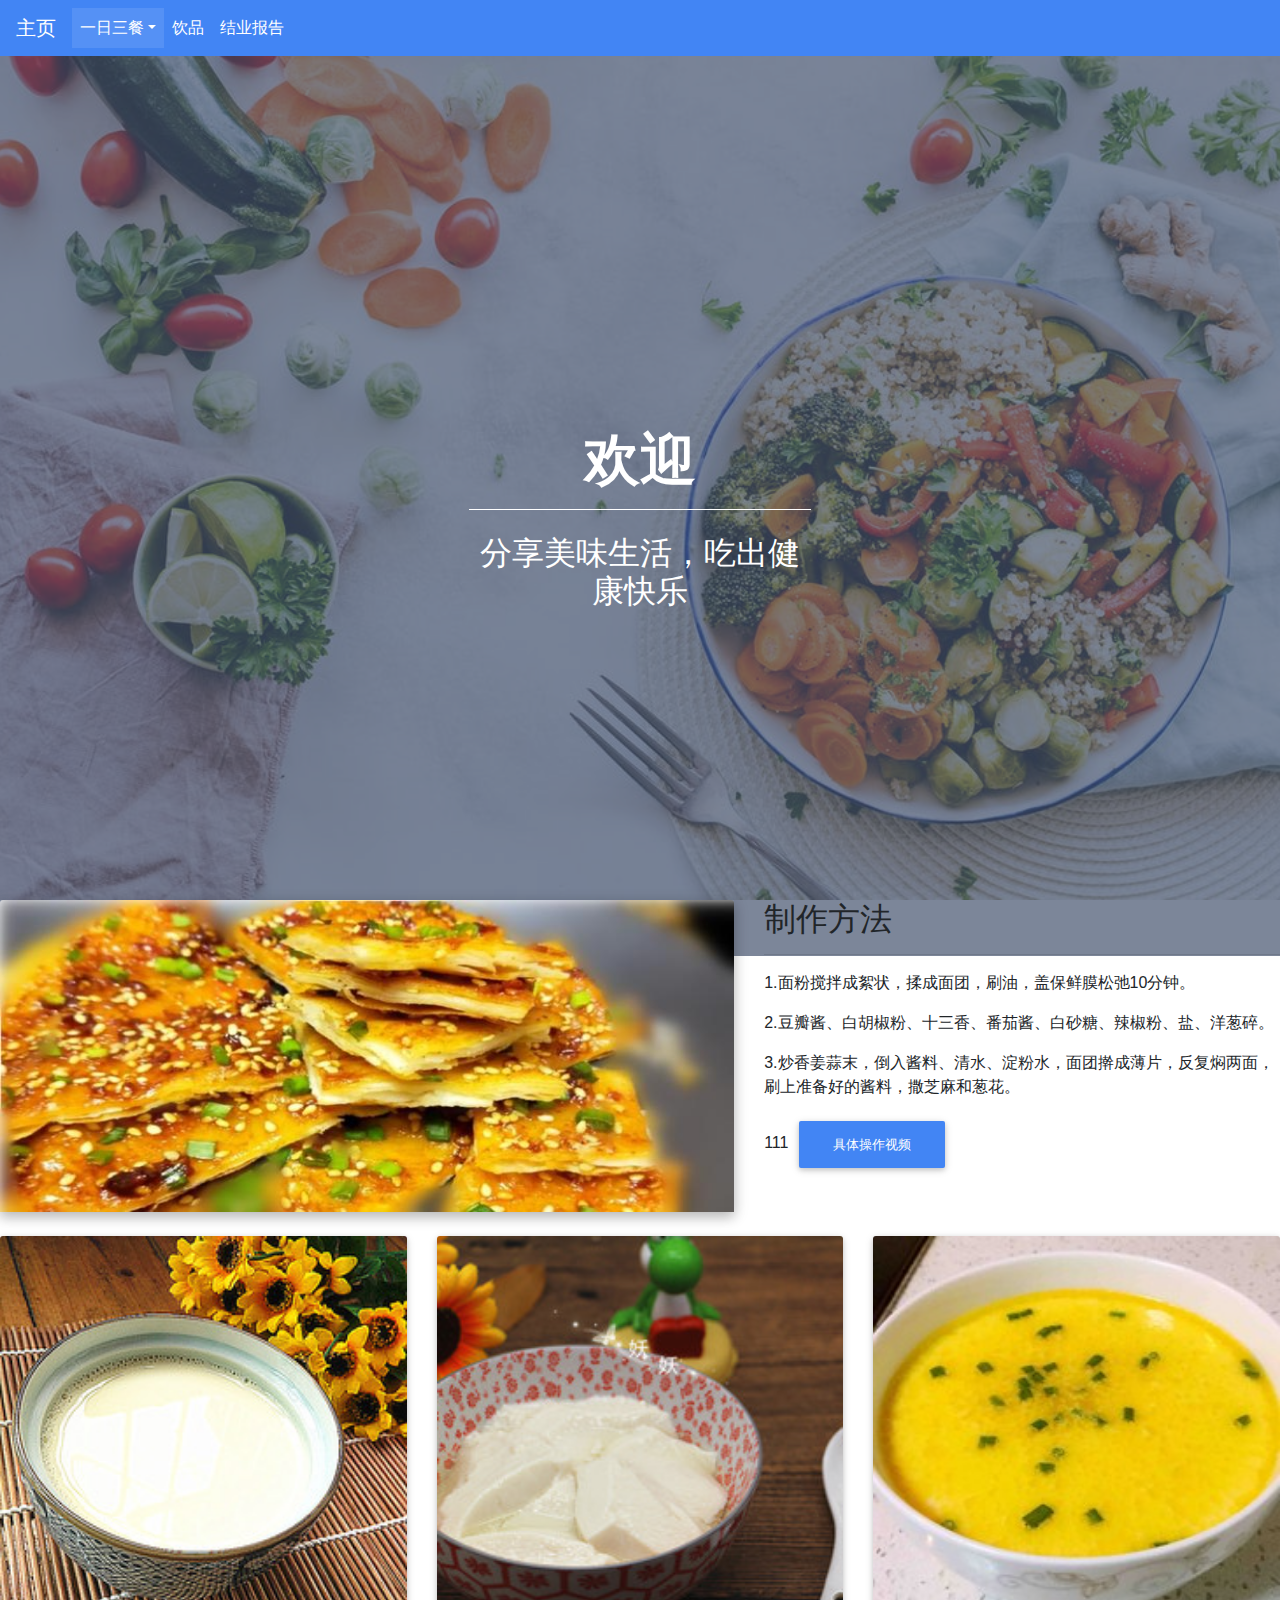
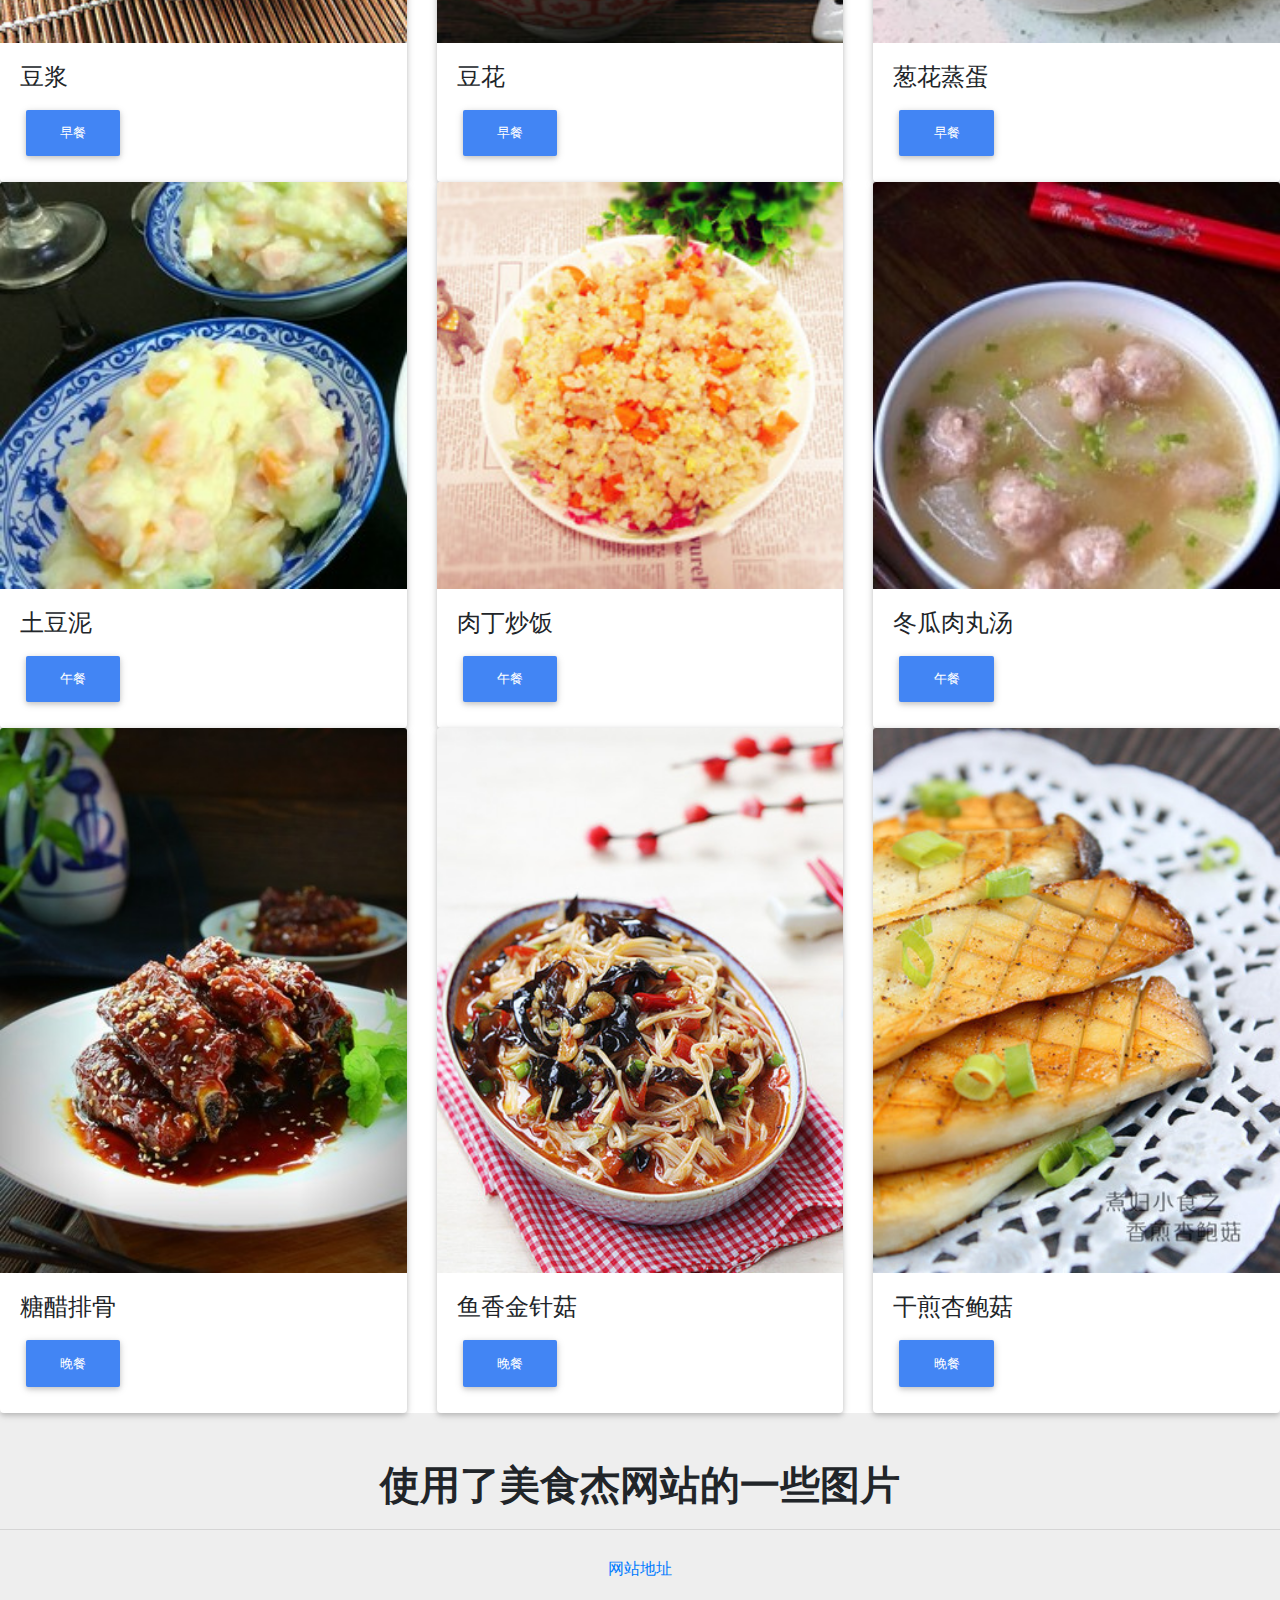
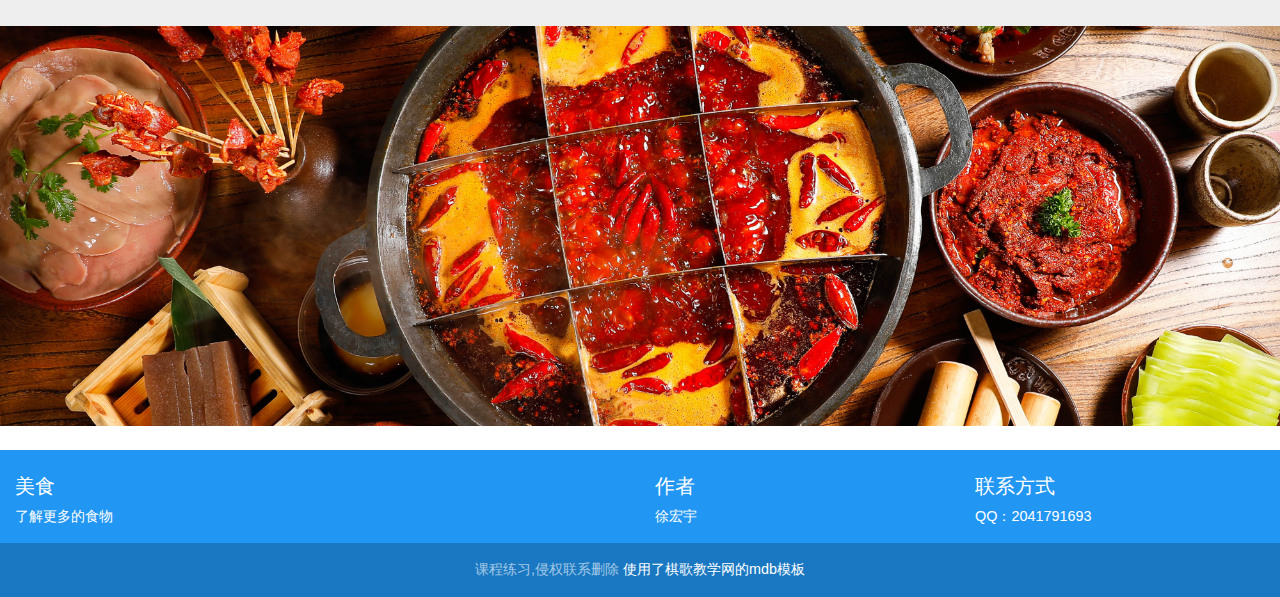
==== commit 7bdef1ae: "1" ====
--- a/index.html
+++ b/index.html
@@ -43,7 +43,7 @@
           <a class="nav-link dropdown-toggle" id="navbarDropdownMenuLink" data-toggle="dropdown" aria-haspopup="true"
             aria-expanded="false">一日三餐</a>
           <div class="dropdown-menu dropdown-primary" aria-labelledby="navbarDropdownMenuLink">
-            <a class="dropdown-item" href=".//picture/style_one.html">早餐</a>
+            <a class="dropdown-item" href=".//style_one.html">早餐</a>
             <a class="dropdown-item" href=".//picture/style_two.html">午餐</a>
             <a class="dropdown-item" href=".//picture/style_three.html">晚餐</a>
 
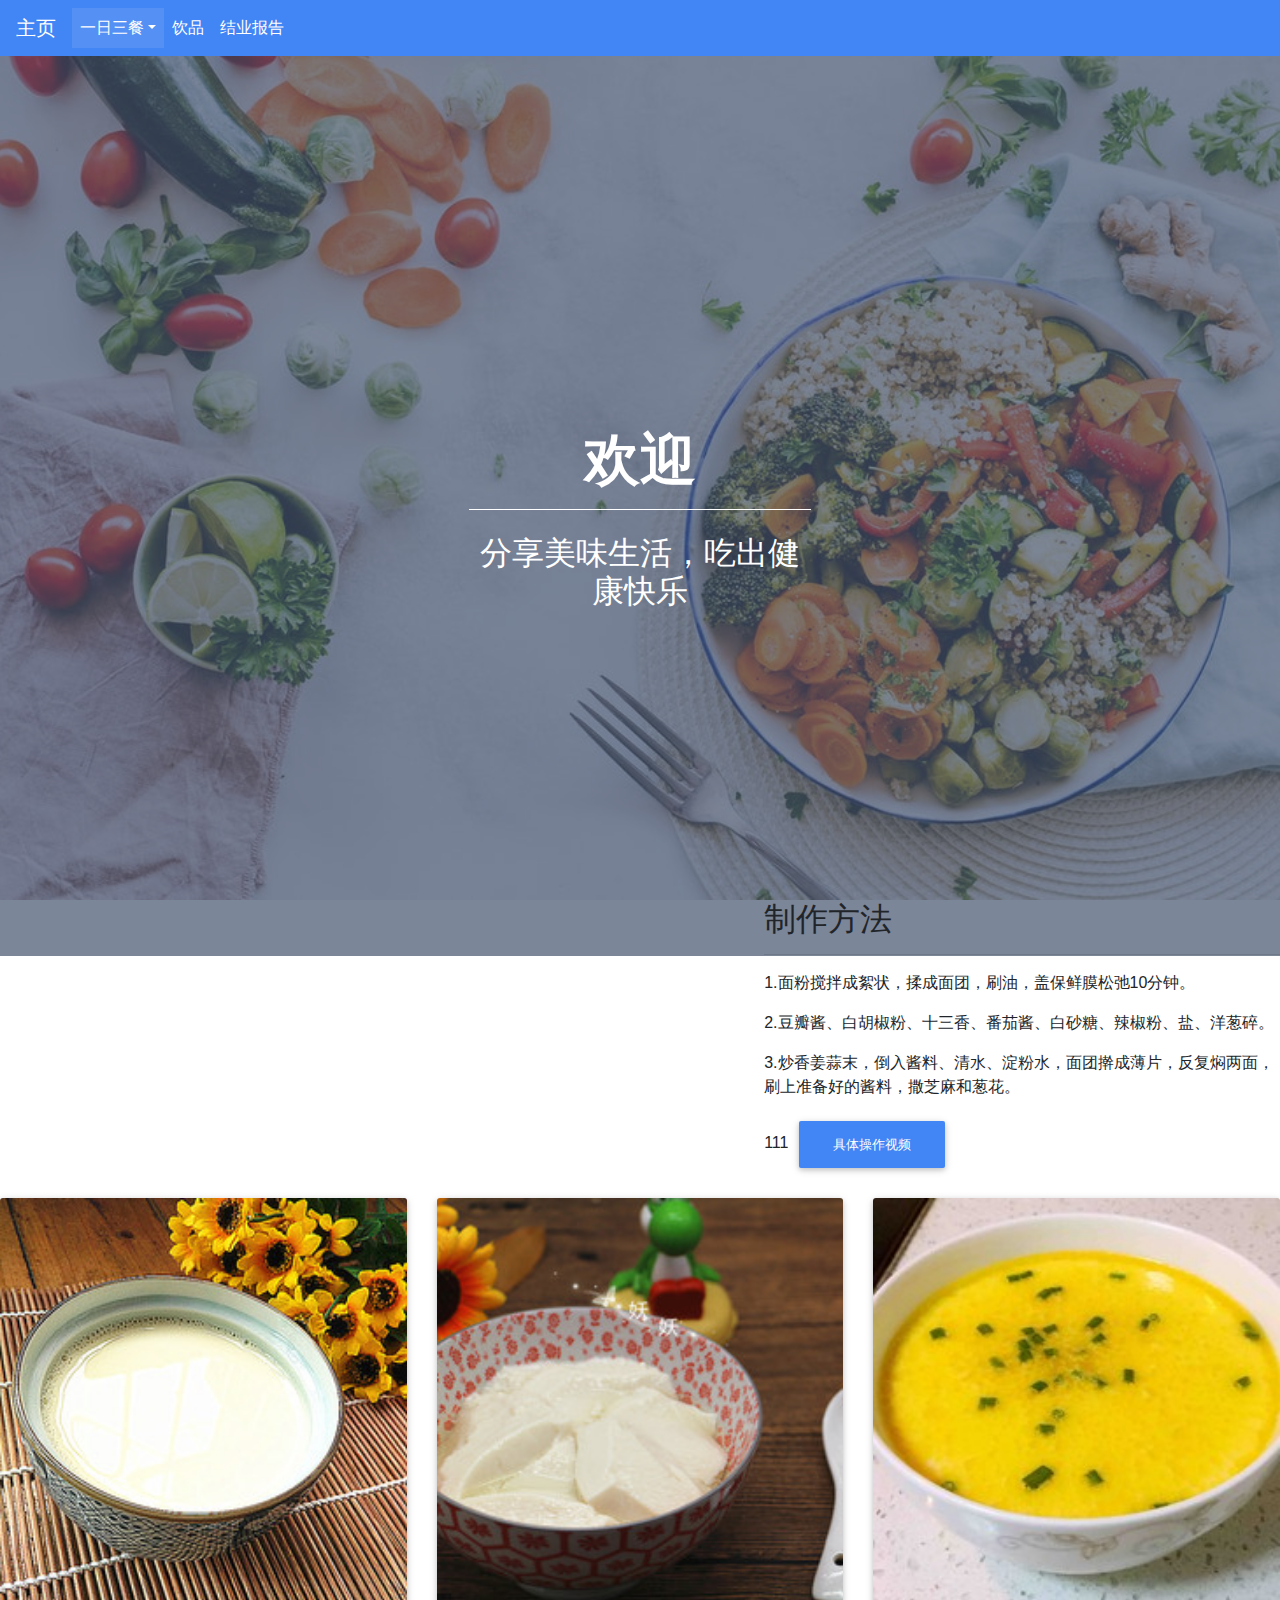
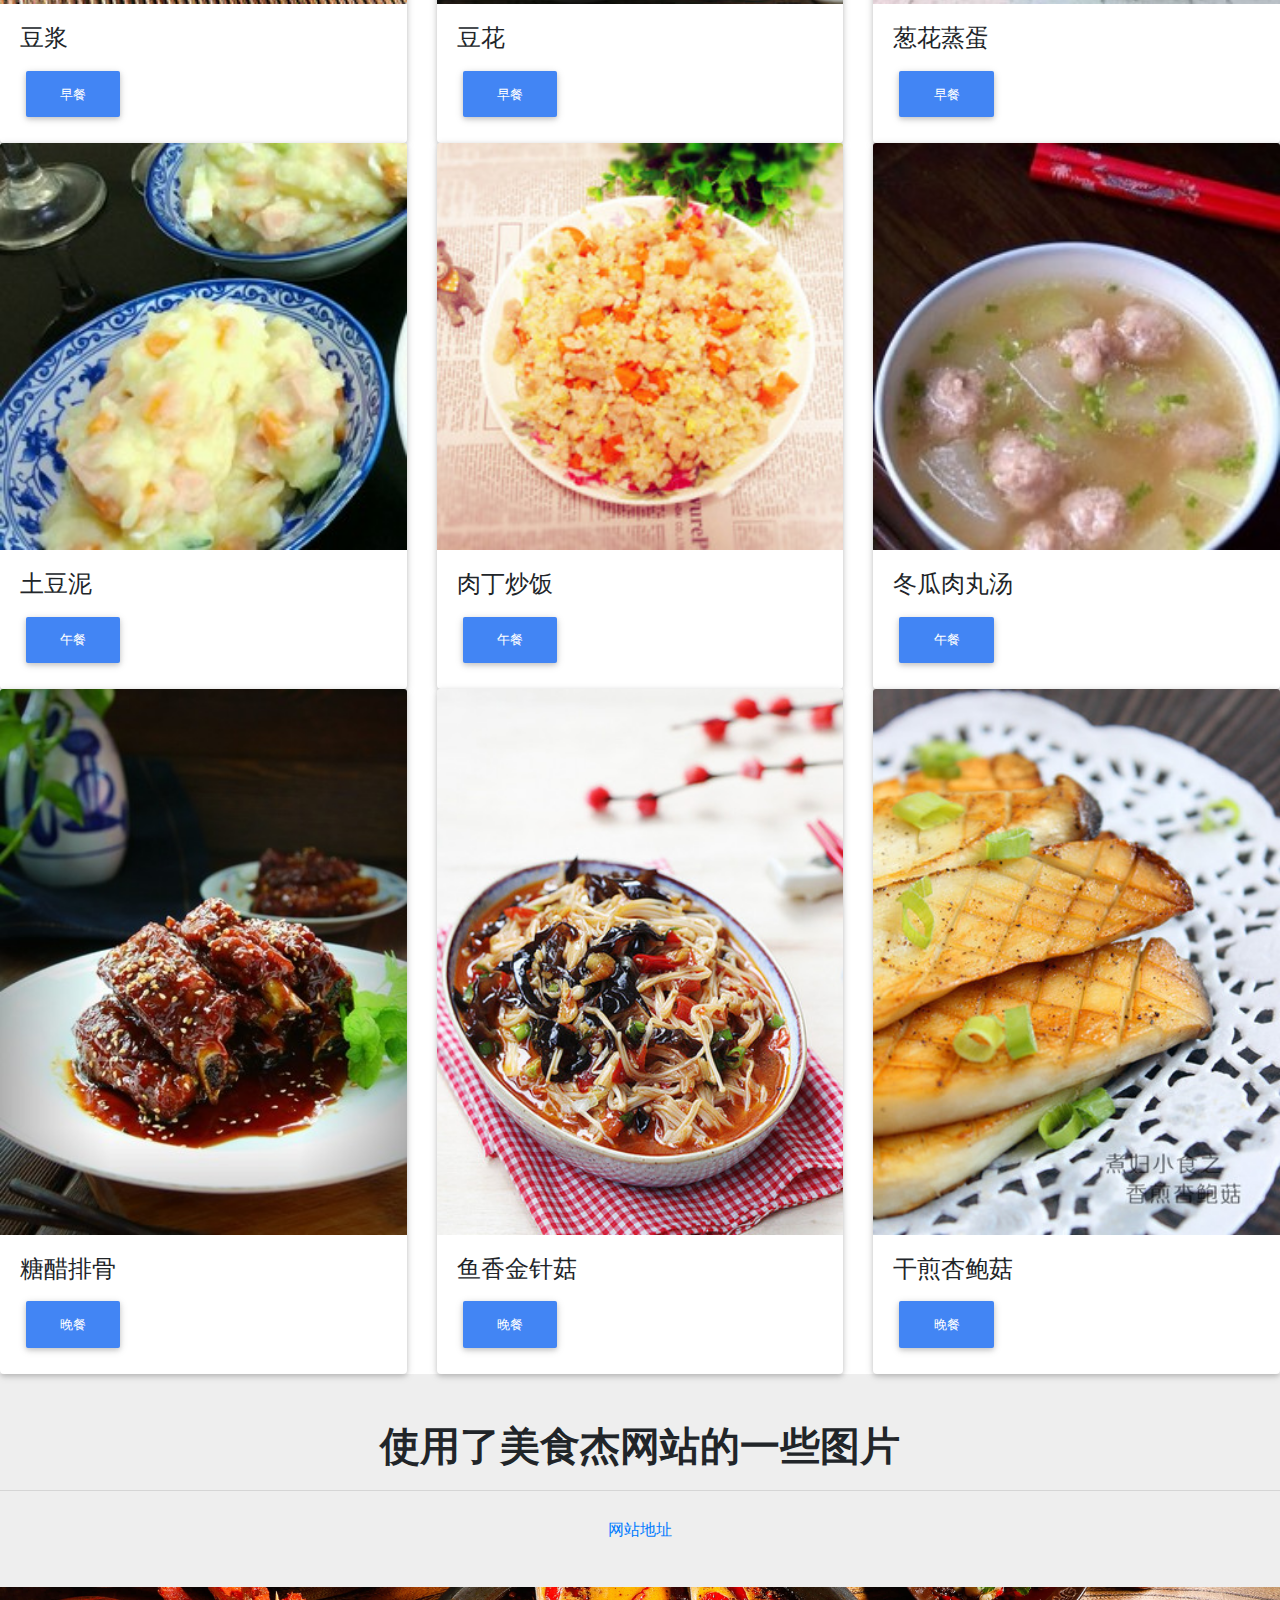
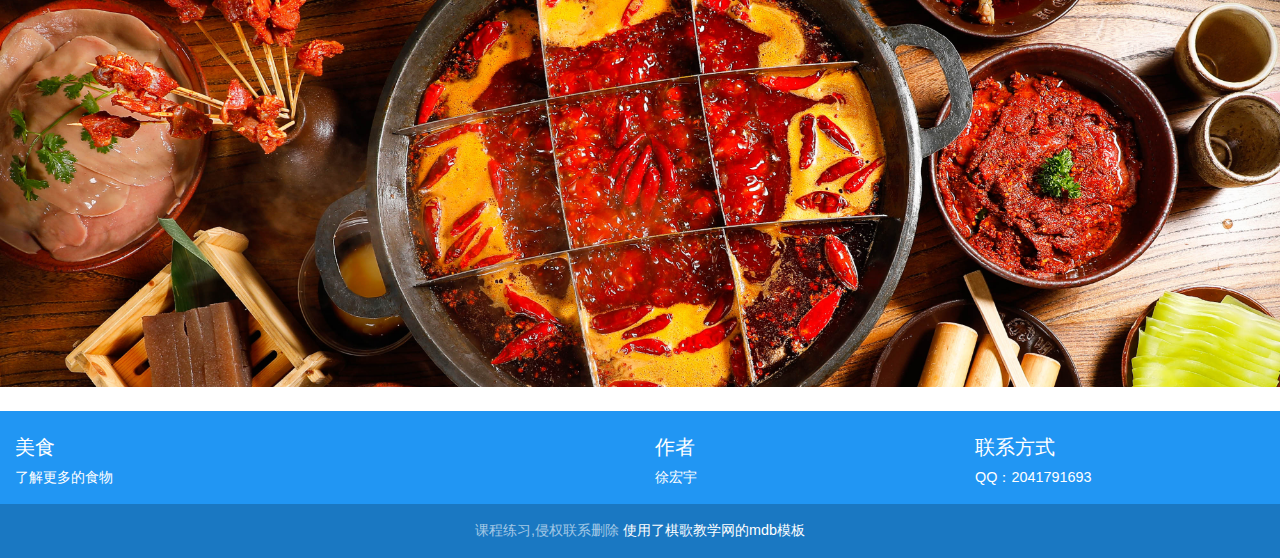
==== commit e77fa0a8: "3" ====
--- a/index.html
+++ b/index.html
@@ -1,493 +1,495 @@
-<!DOCTYPE html>
-<html>
-
-<head>
-  <meta charset="UTF-8">
-  <meta name="viewport" content="width=device-width, initial-scale=1, shrink-to-fit=no">
-  <meta http-equiv="x-ua-compatible" content="ie=edge">
-  <title>一日三餐</title>
-  <!-- MDB icon -->
-  <link rel="icon" href="picture/x.ico" type="image/x-icon">
-  <!-- Font Awesome -->
-  <link rel="stylesheet" href="https://use.fontawesome.com/releases/v5.11.2/css/all.css">
-  <!-- Bootstrap core CSS -->
-  <link rel="stylesheet" href="css/bootstrap.min.css">
-  <!-- Material Design Bootstrap -->
-  <link rel="stylesheet" href="css/mdb.min.css">
-  <!-- Your custom styles (optional) -->
-  <link rel="stylesheet" href="css/style.css">
-</head>
-
-<!--main-->
-
-<!-- start your project here -->
-<!--Main Navigation-->
-<header>
-  <!--Navbar-->
-  <nav class="navbar navbar-expand-lg navbar-dark primary-color">
-    <!-- Navbar brand -->
-    <a class="navbar-brand" href="#">主页</a>
-    <!-- Collapse button -->
-    <button class="navbar-toggler" type="button" data-toggle="collapse" data-target="#basicExampleNav"
-      aria-controls="basicExampleNav" aria-expanded="false" aria-label="Toggle navigation">
-      <span class="navbar-toggler-icon"></span>
-    </button>
-    <!-- Collapsible content -->
-    <div class="collapse navbar-collapse" id="basicExampleNav">
-      <!-- Links -->
-      <ul class="navbar-nav mr-auto">
-
-
-        <!-- Dropdown -->
-        <li class="nav-item dropdown active">
-          <a class="nav-link dropdown-toggle" id="navbarDropdownMenuLink" data-toggle="dropdown" aria-haspopup="true"
-            aria-expanded="false">一日三餐</a>
-          <div class="dropdown-menu dropdown-primary" aria-labelledby="navbarDropdownMenuLink">
-            <a class="dropdown-item" href=".//style_one.html">早餐</a>
-            <a class="dropdown-item" href=".//picture/style_two.html">午餐</a>
-            <a class="dropdown-item" href=".//picture/style_three.html">晚餐</a>
-
-          </div>
-        </li>
-        <li class="nav-item">
-          <a class="nav-link" href=".//picture/style_four.html">饮品
-            <span class="sr-only">(current)</span>
-          </a>
-        </li>
-        <li class="nav-item">
-          <a class="nav-link" href=".//picture/style.html">结业报告
-            <span class="sr-only">(current)</span>
-          </a>
-        </li>
-      </ul>
-      <!-- Links -->
-    </div>
-    <!-- Collapsible content -->
-  </nav>
-  <!--/.Navbar-->
-  <div id="intro" class="view">
-
-    <div class="mask rgba-mdb-color-strong">
-
-      <div class="container-fluid d-flex align-items-center justify-content-center h-100">
-
-        <div class="row d-flex justify-content-center text-center">
-
-          <div class="col-md-10">
-
-            <!-- Heading -->
-            <h1 class="display-4 font-weight-bold white-text pt-5 mb-2">欢迎</h1>
-
-            <!-- Divider -->
-            <hr class="hr-light">
-
-            <!-- Description -->
-            <h2 class="white-text my-4">
-              分享美味生活，吃出健康快乐
-            </h2>
-
-
-          </div>
-
-        </div>
-
-      </div>
-
-    </div>
-
-  </div>
-</header>
-<!--Main Navigation-->
-
-<!--Main layout-->
-<main>
-  <!--Grid row 1-->
-  <div class="row">
-    <!--Grid column 1-->
-    <div class="col-md-7 mb-4">
-      <div class="view overlay z-depth-1-half">
-        <img src="/img/u=2957238167,4004349025&fm=11&gp=0.jpg" class="card-img-top" alt="">
-        <div class="mask rgba-white-light"></div>
-      </div>
-    </div>
-    <!--Grid column-->
-    <!--Grid column 2-->
-    <div class="col-md-5 mb-4">
-      <h2>制作方法</h2>
-      <hr>
-      <p>1.面粉搅拌成絮状，揉成面团，刷油，盖保鲜膜松弛10分钟。</p>
-      <p>2.豆瓣酱、白胡椒粉、十三香、番茄酱、白砂糖、辣椒粉、盐、洋葱碎。</p>
-      <p>3.炒香姜蒜末，倒入酱料、清水、淀粉水，面团擀成薄片，反复焖两面，刷上准备好的酱料，撒芝麻和葱花。</p>111
-      <a href="https://top1-video-public.cdn.bcebos.com/6575944b2104b7e4460bb2d2c0f712f61951566c.mp4"
-        class="btn btn-primary">具体操作视频</a>
-    </div>
-    <!--Grid column-->
-  </div>
-  <!--Grid row 2-->
-  <div class="row">
-
-    <!--Grid column-->
-    <div class="col-lg-4 col-md-12">
-
-      <!--Card-->
-      <div class="card">
-
-        <!--Card image-->
-        <div class="view overlay">
-          <img src="/img/water.jpg" class="card-img-top" alt="">
-          <a href="#">
-            <div class="mask rgba-white-slight"></div>
-          </a>
-        </div>
-
-        <!--Card content-->
-        <div class="card-body">
-          <!--Title-->
-          <h4 class="card-title">豆浆</h4>
-          <!--Text-->
-          <a href="#!" class="btn btn-primary">早餐</a>
-        </div>
-
-      </div>
-      <!--/.Card-->
-
-    </div>
-    <!--Grid column-->
-
-    <!--Grid column-->
-    <div class="col-lg-4 col-md-6">
-
-      <!--Card-->
-      <div class="card">
-
-        <!--Card image-->
-        <div class="view overlay">
-          <img src="/img/douhua.jpg" class="card-img-top" alt="">
-          <a href="#">
-            <div class="mask rgba-white-slight"></div>
-          </a>
-        </div>
-
-        <!--Card content-->
-        <div class="card-body">
-          <!--Title-->
-          <h4 class="card-title">豆花</h4>
-          <!--Text-->
-          <a href="#" class="btn btn-primary">早餐</a>
-        </div>
-
-      </div>
-      <!--/.Card-->
-
-    </div>
-    <!--Grid column-->
-
-    <!--Grid column-->
-    <div class="col-lg-4 col-md-6">
-
-      <!--Card-->
-      <div class="card">
-
-        <!--Card image-->
-        <div class="view overlay">
-          <img src="/img/zhengdan.jpg" class="card-img-top" alt="">
-          <a href="#">
-            <div class="mask rgba-white-slight"></div>
-          </a>
-        </div>
-
-        <!--Card content-->
-        <div class="card-body">
-          <!--Title-->
-          <h4 class="card-title">葱花蒸蛋</h4>
-          <!--Text-->
-          <a href="#" class="btn btn-primary">早餐</a>
-        </div>
-
-      </div>
-      <!--/.Card-->
-
-    </div>
-    <!--Grid column-->
-
-  </div>
-  <!--Grid row-->
-  <div class="row">
-
-    <!--Grid column-->
-    <div class="col-lg-4 col-md-12">
-
-      <!--Card-->
-      <div class="card">
-
-        <!--Card image-->
-        <div class="view overlay">
-          <img src="/img/a3153345_146683296090005.jpg" class="card-img-top" alt="">
-          <a href="#">
-            <div class="mask rgba-white-slight"></div>
-          </a>
-        </div>
-
-        <!--Card content-->
-        <div class="card-body">
-          <!--Title-->
-          <h4 class="card-title">土豆泥</h4>
-          <!--Text-->
-          <a href="#!" class="btn btn-primary">午餐</a>
-        </div>
-
-      </div>
-      <!--/.Card-->
-
-    </div>
-    <!--Grid column-->
-
-    <!--Grid column-->
-    <div class="col-lg-4 col-md-6">
-
-      <!--Card-->
-      <div class="card">
-
-        <!--Card image-->
-        <div class="view overlay">
-          <img src="/img/a1364519_41407.jpg" class="card-img-top" alt="">
-          <a href="#">
-            <div class="mask rgba-white-slight"></div>
-          </a>
-        </div>
-
-        <!--Card content-->
-        <div class="card-body">
-          <!--Title-->
-          <h4 class="card-title">肉丁炒饭</h4>
-          <!--Text-->
-          <a href="#" class="btn btn-primary">午餐</a>
-        </div>
-
-      </div>
-      <!--/.Card-->
-
-    </div>
-    <!--Grid column-->
-
-    <!--Grid column-->
-    <div class="col-lg-4 col-md-6">
-
-      <!--Card-->
-      <div class="card">
-
-        <!--Card image-->
-        <div class="view overlay">
-          <img src="/img/94ff3d86d758842339b9fe754e0bb0a5.jpg" class="card-img-top" alt="">
-          <a href="#">
-            <div class="mask rgba-white-slight"></div>
-          </a>
-        </div>
-
-        <!--Card content-->
-        <div class="card-body">
-          <!--Title-->
-          <h4 class="card-title">冬瓜肉丸汤</h4>
-          <!--Text-->
-          <a href="#" class="btn btn-primary">午餐</a>
-        </div>
-
-      </div>
-      <!--/.Card-->
-
-    </div>
-    <!--Grid column-->
-
-  </div>
-  <!--Grid row-->
-  <div class="row">
-
-    <!--Grid column-->
-    <div class="col-lg-4 col-md-12">
-
-      <!--Card-->
-      <div class="card">
-
-        <!--Card image-->
-        <div class="view overlay">
-          <img src="/img/s1306355_150556676440311.jpg" class="card-img-top" alt="">
-          <a href="#">
-            <div class="mask rgba-white-slight"></div>
-          </a>
-        </div>
-
-        <!--Card content-->
-        <div class="card-body">
-          <!--Title-->
-          <h4 class="card-title">糖醋排骨</h4>
-          <!--Text-->
-          <a href="#!" class="btn btn-primary">晚餐</a>
-        </div>
-
-      </div>
-      <!--/.Card-->
-
-    </div>
-    <!--Grid column-->
-
-    <!--Grid column-->
-    <div class="col-lg-4 col-md-6">
-
-      <!--Card-->
-      <div class="card">
-
-        <!--Card image-->
-        <div class="view overlay">
-          <img src="/img/s4420184_148696873302377.jpg" class="card-img-top" alt="">
-          <a href="#">
-            <div class="mask rgba-white-slight"></div>
-          </a>
-        </div>
-
-        <!--Card content-->
-        <div class="card-body">
-          <!--Title-->
-          <h4 class="card-title">鱼香金针菇</h4>
-          <!--Text-->
-          <a href="#" class="btn btn-primary">晚餐</a>
-        </div>
-
-      </div>
-      <!--/.Card-->
-
-    </div>
-    <!--Grid column-->
-
-    <!--Grid column-->
-    <div class="col-lg-4 col-md-6">
-
-      <!--Card-->
-      <div class="card">
-
-        <!--Card image-->
-        <div class="view overlay">
-          <img src="/img/s2660223_143589401062518.jpg" class="card-img-top" alt="">
-          <a href="#">
-            <div class="mask rgba-white-slight"></div>
-          </a>
-        </div>
-
-        <!--Card content-->
-        <div class="card-body">
-          <!--Title-->
-          <h4 class="card-title">干煎杏鲍菇</h4>
-          <!--Text-->
-          <a href="#" class="btn btn-primary">晚餐</a>
-        </div>
-
-      </div>
-      <!--/.Card-->
-
-    </div>
-    <!--Grid column-->
-
-  </div>
-  <section id="secend" class="text-center py-5" style="background-color: #eee" ;>
-    <div class="container">
-      <h1 class="h1-responsive font-weight-bold text-center mb-5">
-        使用了美食杰网站的一些图片
-      </h1>
-
-      <a class="" href="https://www.meishij.net/">网站地址</a>
-    </div>
-    <hr class="my-5">
-  </section>
-  <div class="streak streak-md streak-photo" style="background-image:url(/img/摄图网_501406207_九宫格火锅（非企业商用）.jpg)">
-    <div class="flex-center white-text rgba-black-light pattern-1">
-      <ul class="mb-0 list-unstyled">
-        <li>
-
-        </li>
-      </ul>
-    </div>
-  </div>
-</main>
-<!--Main layout-->
-
-<!--Footer-->
-<!-- Footer -->
-<footer class="page-footer font-small blue pt-4 mt-4">
-
-  <!-- Footer Links -->
-  <div class="container-fluid text-center text-md-left">
-
-    <!-- Grid row -->
-    <div class="row">
-
-      <!-- Grid column -->
-      <div class="col-md-6 mt-md-0 mt-3">
-
-        <!-- Content -->
-        <h5 class="text-uppercase">美食</h5>
-        <p>了解更多的食物</p>
-
-      </div>
-      <!-- Grid column -->
-
-      <hr class="clearfix w-100 d-md-none pb-3">
-
-      <!-- Grid column -->
-      <div class="col-md-3 mb-md-0 mb-3">
-
-        <!-- Links -->
-        <h5 class="text-uppercase">作者</h5>
-
-        <ul class="list-unstyled">
-          <li>
-            <a href="#!">徐宏宇</a>
-          </li>
-        </ul>
-
-      </div>
-      <!-- Grid column -->
-
-      <!-- Grid column -->
-      <div class="col-md-3 mb-md-0 mb-3">
-
-        <!-- Links -->
-        <h5 class="text-uppercase">联系方式</h5>
-
-        <ul class="list-unstyled">
-          <li>
-            <a href="#!">QQ：2041791693</a>
-          </li>
-        </ul>
-
-      </div>
-      <!-- Grid column -->
-
-    </div>
-    <!-- Grid row -->
-
-  </div>
-  <!-- Footer Links -->
-
-  <!-- Copyright -->
-  <div class="footer-copyright text-center py-3">课程练习,侵权联系删除
-    <a href="https://qige.io">使用了棋歌教学网的mdb模板
-    </a>
-  </div>
-  <!-- Copyright -->
-
-</footer>
-<!-- Footer -->
-
-<!-- jQuery -->
-<script type="text/javascript" src="js/jquery.min.js"></script>
-<!-- Bootstrap tooltips -->
-<script type="text/javascript" src="js/popper.min.js"></script>
-<!-- Bootstrap core JavaScript -->
-<script type="text/javascript" src="js/bootstrap.min.js"></script>
-<!-- MDB core JavaScript -->
-<script type="text/javascript" src="js/mdb.min.js"></script>
-<!-- Your custom scripts (optional) -->
-<script type="text/javascript"></script>
-
-</body>
-
+<!DOCTYPE html>
+<html>
+
+<head>
+  <meta charset="UTF-8">
+  <meta name="viewport" content="width=device-width, initial-scale=1, shrink-to-fit=no">
+  <meta http-equiv="x-ua-compatible" content="ie=edge">
+  <title>一日三餐</title>
+  <!-- MDB icon -->
+  <link rel="icon" href="picture/x.ico" type="image/x-icon">
+  <!-- Font Awesome -->
+  <link rel="stylesheet" href="https://use.fontawesome.com/releases/v5.11.2/css/all.css">
+  <!-- Bootstrap core CSS -->
+  <link rel="stylesheet" href="/css/bootstrap.min.css">
+  <!-- Material Design Bootstrap -->
+  <link rel="stylesheet" href="/css/mdb.min.css">
+  <!-- Your custom styles (optional) -->
+  <link rel="stylesheet" href="/css/style.css">
+</head>
+
+<!--main-->
+
+<!-- start your project here -->
+<!--Main Navigation-->
+<header>
+  <!--Navbar-->
+  <nav class="navbar navbar-expand-lg navbar-dark primary-color">
+    <!-- Navbar brand -->
+    <a class="navbar-brand" href="#">主页</a>
+    <!-- Collapse button -->
+    <button class="navbar-toggler" type="button" data-toggle="collapse" data-target="#basicExampleNav"
+      aria-controls="basicExampleNav" aria-expanded="false" aria-label="Toggle navigation">
+      <span class="navbar-toggler-icon"></span>
+    </button>
+    <!-- Collapsible content -->
+    <div class="collapse navbar-collapse" id="basicExampleNav">
+      <!-- Links -->
+      <ul class="navbar-nav mr-auto">
+
+
+        <!-- Dropdown -->
+        <li class="nav-item dropdown active">
+          <a class="nav-link dropdown-toggle" id="navbarDropdownMenuLink" data-toggle="dropdown" aria-haspopup="true"
+            aria-expanded="false">一日三餐</a>
+          <div class="dropdown-menu dropdown-primary" aria-labelledby="navbarDropdownMenuLink">
+            <a class="dropdown-item" href=".//picture/style_one.html">早餐</a>
+            <a class="dropdown-item" href=".//picture/style_two.html">午餐</a>
+            <a class="dropdown-item" href=".//picture/style_three.html">晚餐</a>
+
+          </div>
+        </li>
+        <li class="nav-item">
+          <a class="nav-link" href=".//picture/style_four.html">饮品
+            <span class="sr-only">(current)</span>
+          </a>
+        </li>
+        <li class="nav-item">
+          <a class="nav-link" href=".//picture/style.html">结业报告
+            <span class="sr-only">(current)</span>
+          </a>
+        </li>
+      </ul>
+      <!-- Links -->
+    </div>
+    <!-- Collapsible content -->
+  </nav>
+  <!--/.Navbar-->
+  <div id="intro" class="view">
+
+    <div class="mask rgba-mdb-color-strong">
+
+      <div class="container-fluid d-flex align-items-center justify-content-center h-100">
+
+        <div class="row d-flex justify-content-center text-center">
+
+          <div class="col-md-10">
+
+            <!-- Heading -->
+            <h1 class="display-4 font-weight-bold white-text pt-5 mb-2">欢迎</h1>
+
+            <!-- Divider -->
+            <hr class="hr-light">
+
+            <!-- Description -->
+            <h2 class="white-text my-4">
+              分享美味生活，吃出健康快乐
+            </h2>
+
+
+          </div>
+
+        </div>
+
+      </div>
+
+    </div>
+
+  </div>
+</header>
+<!--Main Navigation-->
+
+<!--Main layout-->
+<main>
+  <!--Grid row 1-->
+  <div class="row">
+    <!--Grid column 1-->
+    <div class="col-md-7 mb-4">
+      <div class="view overlay z-depth-1-half">
+        <img src="https://gimg2.baidu.com/image_search/src=http%3A%2F%2Fimg22.pxto.com.
+        cn%2Fthumb%2F2104%2F06%2F606bd2045cdf8.png&refer=http%3A%2F%2Fimg22.pxto.com.cn&app=2002&size=f9999,
+        10000&q=a80&n=0&g=0n&fmt=jpeg?sec=1626720744&t=5f22cf41d3a2898dc4f165964910a075" class="card-img-top" alt="">
+        <div class="mask rgba-white-light"></div>
+      </div>
+    </div>
+    <!--Grid column-->
+    <!--Grid column 2-->
+    <div class="col-md-5 mb-4">
+      <h2>制作方法</h2>
+      <hr>
+      <p>1.面粉搅拌成絮状，揉成面团，刷油，盖保鲜膜松弛10分钟。</p>
+      <p>2.豆瓣酱、白胡椒粉、十三香、番茄酱、白砂糖、辣椒粉、盐、洋葱碎。</p>
+      <p>3.炒香姜蒜末，倒入酱料、清水、淀粉水，面团擀成薄片，反复焖两面，刷上准备好的酱料，撒芝麻和葱花。</p>111
+      <a href="https://top1-video-public.cdn.bcebos.com/6575944b2104b7e4460bb2d2c0f712f61951566c.mp4"
+        class="btn btn-primary">具体操作视频</a>
+    </div>
+    <!--Grid column-->
+  </div>
+  <!--Grid row 2-->
+  <div class="row">
+
+    <!--Grid column-->
+    <div class="col-lg-4 col-md-12">
+
+      <!--Card-->
+      <div class="card">
+
+        <!--Card image-->
+        <div class="view overlay">
+          <img src="/img/water.jpg" class="card-img-top" alt="">
+          <a href="#">
+            <div class="mask rgba-white-slight"></div>
+          </a>
+        </div>
+
+        <!--Card content-->
+        <div class="card-body">
+          <!--Title-->
+          <h4 class="card-title">豆浆</h4>
+          <!--Text-->
+          <a href="#!" class="btn btn-primary">早餐</a>
+        </div>
+
+      </div>
+      <!--/.Card-->
+
+    </div>
+    <!--Grid column-->
+
+    <!--Grid column-->
+    <div class="col-lg-4 col-md-6">
+
+      <!--Card-->
+      <div class="card">
+
+        <!--Card image-->
+        <div class="view overlay">
+          <img src="/img/douhua.jpg" class="card-img-top" alt="">
+          <a href="#">
+            <div class="mask rgba-white-slight"></div>
+          </a>
+        </div>
+
+        <!--Card content-->
+        <div class="card-body">
+          <!--Title-->
+          <h4 class="card-title">豆花</h4>
+          <!--Text-->
+          <a href="#" class="btn btn-primary">早餐</a>
+        </div>
+
+      </div>
+      <!--/.Card-->
+
+    </div>
+    <!--Grid column-->
+
+    <!--Grid column-->
+    <div class="col-lg-4 col-md-6">
+
+      <!--Card-->
+      <div class="card">
+
+        <!--Card image-->
+        <div class="view overlay">
+          <img src="/img/zhengdan.jpg" class="card-img-top" alt="">
+          <a href="#">
+            <div class="mask rgba-white-slight"></div>
+          </a>
+        </div>
+
+        <!--Card content-->
+        <div class="card-body">
+          <!--Title-->
+          <h4 class="card-title">葱花蒸蛋</h4>
+          <!--Text-->
+          <a href="#" class="btn btn-primary">早餐</a>
+        </div>
+
+      </div>
+      <!--/.Card-->
+
+    </div>
+    <!--Grid column-->
+
+  </div>
+  <!--Grid row-->
+  <div class="row">
+
+    <!--Grid column-->
+    <div class="col-lg-4 col-md-12">
+
+      <!--Card-->
+      <div class="card">
+
+        <!--Card image-->
+        <div class="view overlay">
+          <img src="/img/a3153345_146683296090005.jpg" class="card-img-top" alt="">
+          <a href="#">
+            <div class="mask rgba-white-slight"></div>
+          </a>
+        </div>
+
+        <!--Card content-->
+        <div class="card-body">
+          <!--Title-->
+          <h4 class="card-title">土豆泥</h4>
+          <!--Text-->
+          <a href="#!" class="btn btn-primary">午餐</a>
+        </div>
+
+      </div>
+      <!--/.Card-->
+
+    </div>
+    <!--Grid column-->
+
+    <!--Grid column-->
+    <div class="col-lg-4 col-md-6">
+
+      <!--Card-->
+      <div class="card">
+
+        <!--Card image-->
+        <div class="view overlay">
+          <img src="/img/a1364519_41407.jpg" class="card-img-top" alt="">
+          <a href="#">
+            <div class="mask rgba-white-slight"></div>
+          </a>
+        </div>
+
+        <!--Card content-->
+        <div class="card-body">
+          <!--Title-->
+          <h4 class="card-title">肉丁炒饭</h4>
+          <!--Text-->
+          <a href="#" class="btn btn-primary">午餐</a>
+        </div>
+
+      </div>
+      <!--/.Card-->
+
+    </div>
+    <!--Grid column-->
+
+    <!--Grid column-->
+    <div class="col-lg-4 col-md-6">
+
+      <!--Card-->
+      <div class="card">
+
+        <!--Card image-->
+        <div class="view overlay">
+          <img src="/img/94ff3d86d758842339b9fe754e0bb0a5.jpg" class="card-img-top" alt="">
+          <a href="#">
+            <div class="mask rgba-white-slight"></div>
+          </a>
+        </div>
+
+        <!--Card content-->
+        <div class="card-body">
+          <!--Title-->
+          <h4 class="card-title">冬瓜肉丸汤</h4>
+          <!--Text-->
+          <a href="#" class="btn btn-primary">午餐</a>
+        </div>
+
+      </div>
+      <!--/.Card-->
+
+    </div>
+    <!--Grid column-->
+
+  </div>
+  <!--Grid row-->
+  <div class="row">
+
+    <!--Grid column-->
+    <div class="col-lg-4 col-md-12">
+
+      <!--Card-->
+      <div class="card">
+
+        <!--Card image-->
+        <div class="view overlay">
+          <img src="/img/s1306355_150556676440311.jpg" class="card-img-top" alt="">
+          <a href="#">
+            <div class="mask rgba-white-slight"></div>
+          </a>
+        </div>
+
+        <!--Card content-->
+        <div class="card-body">
+          <!--Title-->
+          <h4 class="card-title">糖醋排骨</h4>
+          <!--Text-->
+          <a href="#!" class="btn btn-primary">晚餐</a>
+        </div>
+
+      </div>
+      <!--/.Card-->
+
+    </div>
+    <!--Grid column-->
+
+    <!--Grid column-->
+    <div class="col-lg-4 col-md-6">
+
+      <!--Card-->
+      <div class="card">
+
+        <!--Card image-->
+        <div class="view overlay">
+          <img src="/img/s4420184_148696873302377.jpg" class="card-img-top" alt="">
+          <a href="#">
+            <div class="mask rgba-white-slight"></div>
+          </a>
+        </div>
+
+        <!--Card content-->
+        <div class="card-body">
+          <!--Title-->
+          <h4 class="card-title">鱼香金针菇</h4>
+          <!--Text-->
+          <a href="#" class="btn btn-primary">晚餐</a>
+        </div>
+
+      </div>
+      <!--/.Card-->
+
+    </div>
+    <!--Grid column-->
+
+    <!--Grid column-->
+    <div class="col-lg-4 col-md-6">
+
+      <!--Card-->
+      <div class="card">
+
+        <!--Card image-->
+        <div class="view overlay">
+          <img src="/img/s2660223_143589401062518.jpg" class="card-img-top" alt="">
+          <a href="#">
+            <div class="mask rgba-white-slight"></div>
+          </a>
+        </div>
+
+        <!--Card content-->
+        <div class="card-body">
+          <!--Title-->
+          <h4 class="card-title">干煎杏鲍菇</h4>
+          <!--Text-->
+          <a href="#" class="btn btn-primary">晚餐</a>
+        </div>
+
+      </div>
+      <!--/.Card-->
+
+    </div>
+    <!--Grid column-->
+
+  </div>
+  <section id="secend" class="text-center py-5" style="background-color: #eee" ;>
+    <div class="container">
+      <h1 class="h1-responsive font-weight-bold text-center mb-5">
+        使用了美食杰网站的一些图片
+      </h1>
+
+      <a class="" href="https://www.meishij.net/">网站地址</a>
+    </div>
+    <hr class="my-5">
+  </section>
+  <div class="streak streak-md streak-photo" style="background-image:url(/img/摄图网_501406207_九宫格火锅（非企业商用）.jpg)">
+    <div class="flex-center white-text rgba-black-light pattern-1">
+      <ul class="mb-0 list-unstyled">
+        <li>
+
+        </li>
+      </ul>
+    </div>
+  </div>
+</main>
+<!--Main layout-->
+
+<!--Footer-->
+<!-- Footer -->
+<footer class="page-footer font-small blue pt-4 mt-4">
+
+  <!-- Footer Links -->
+  <div class="container-fluid text-center text-md-left">
+
+    <!-- Grid row -->
+    <div class="row">
+
+      <!-- Grid column -->
+      <div class="col-md-6 mt-md-0 mt-3">
+
+        <!-- Content -->
+        <h5 class="text-uppercase">美食</h5>
+        <p>了解更多的食物</p>
+
+      </div>
+      <!-- Grid column -->
+
+      <hr class="clearfix w-100 d-md-none pb-3">
+
+      <!-- Grid column -->
+      <div class="col-md-3 mb-md-0 mb-3">
+
+        <!-- Links -->
+        <h5 class="text-uppercase">作者</h5>
+
+        <ul class="list-unstyled">
+          <li>
+            <a href="#!">徐宏宇</a>
+          </li>
+        </ul>
+
+      </div>
+      <!-- Grid column -->
+
+      <!-- Grid column -->
+      <div class="col-md-3 mb-md-0 mb-3">
+
+        <!-- Links -->
+        <h5 class="text-uppercase">联系方式</h5>
+
+        <ul class="list-unstyled">
+          <li>
+            <a href="#!">QQ：2041791693</a>
+          </li>
+        </ul>
+
+      </div>
+      <!-- Grid column -->
+
+    </div>
+    <!-- Grid row -->
+
+  </div>
+  <!-- Footer Links -->
+
+  <!-- Copyright -->
+  <div class="footer-copyright text-center py-3">课程练习,侵权联系删除
+    <a href="https://qige.io">使用了棋歌教学网的mdb模板
+    </a>
+  </div>
+  <!-- Copyright -->
+
+</footer>
+<!-- Footer -->
+
+<!-- jQuery -->
+<script type="text/javascript" src="js/jquery.min.js"></script>
+<!-- Bootstrap tooltips -->
+<script type="text/javascript" src="js/popper.min.js"></script>
+<!-- Bootstrap core JavaScript -->
+<script type="text/javascript" src="js/bootstrap.min.js"></script>
+<!-- MDB core JavaScript -->
+<script type="text/javascript" src="js/mdb.min.js"></script>
+<!-- Your custom scripts (optional) -->
+<script type="text/javascript"></script>
+
+</body>
+
 </html>